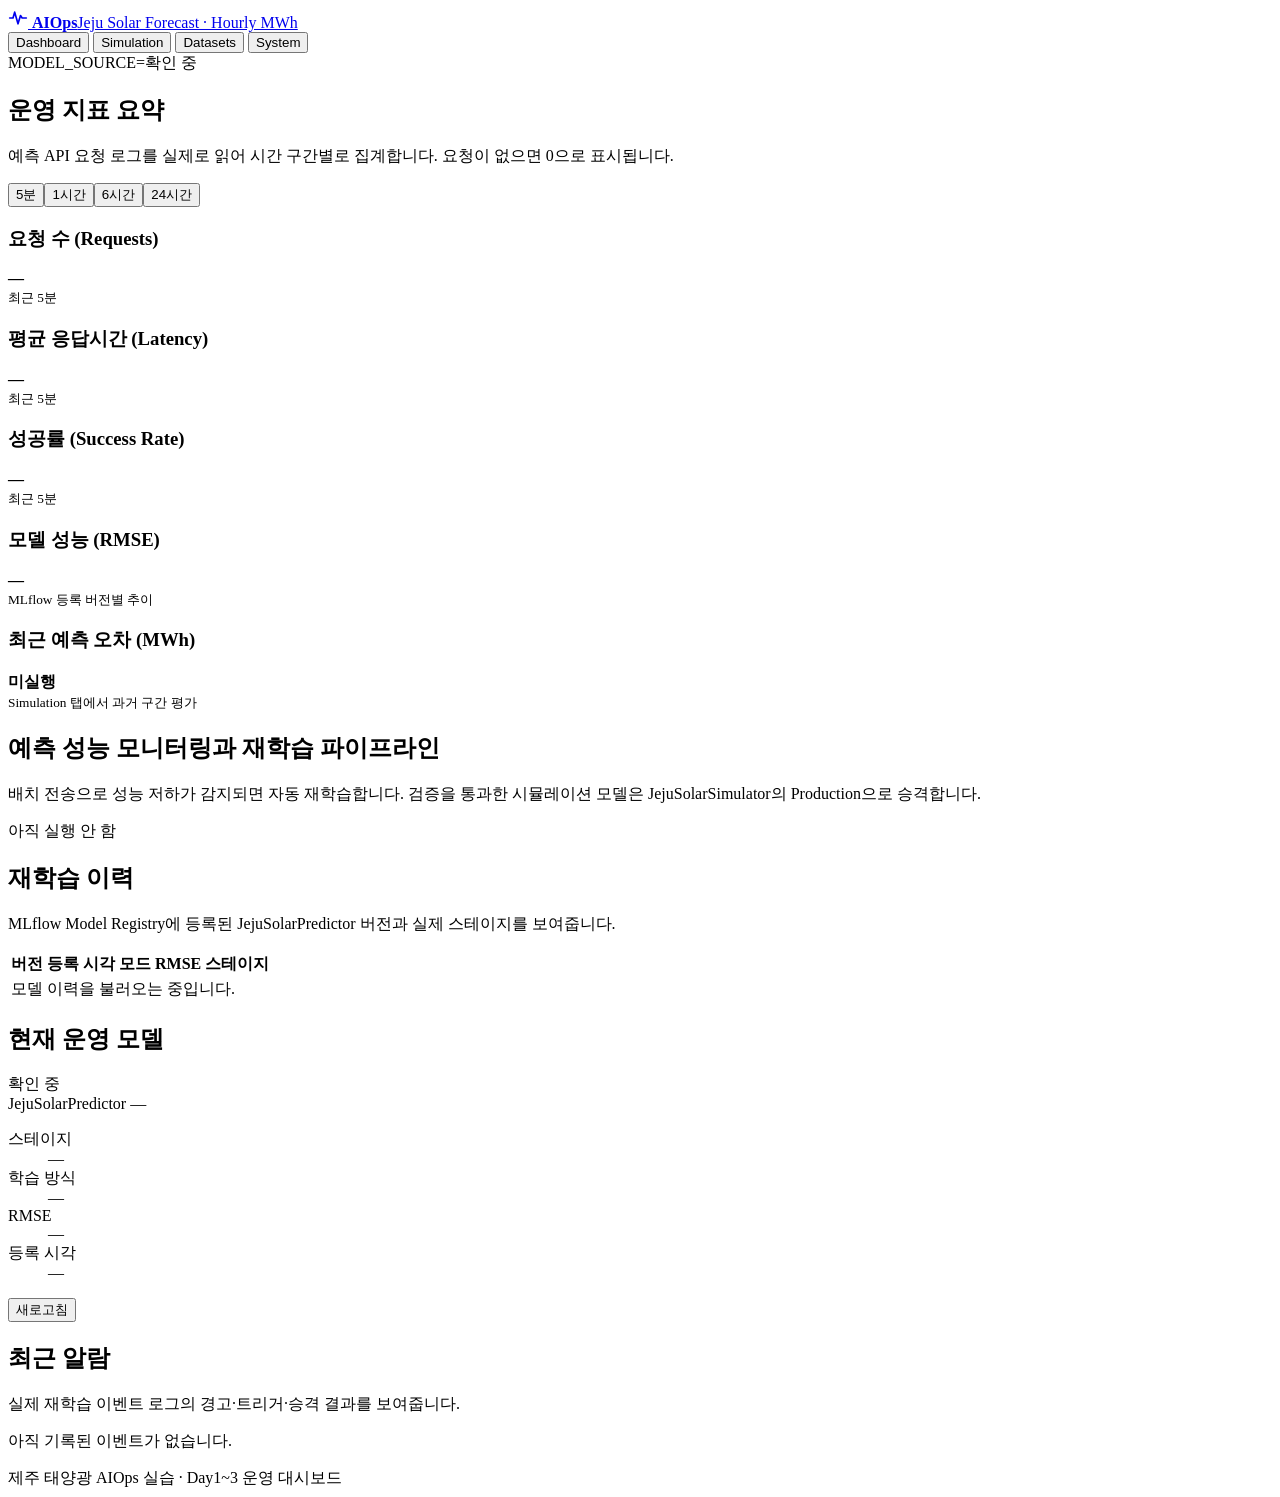
==== project/serving_app/static/index.html @ 08673e32 "chore: 태양광 AIOps 기능 복원 전 현재 상태 보존" ====
<!doctype html>
<html lang="ko">
<head>
  <meta charset="UTF-8" />
  <meta name="viewport" content="width=device-width, initial-scale=1.0" />
  <title>AIOps · 제주 태양광 운영 대시보드</title>
  <link rel="icon" href="/favicon.ico" />
  <link rel="stylesheet" href="/dashboard.css" />
  <script src="/dashboard.js" defer></script>
</head>
<body>
  <header class="topnav">
    <a class="brand" href="#dashboard" aria-label="AIOps 대시보드">
      <span class="brand-mark"><svg width="20" height="20" viewBox="0 0 24 24" fill="none" aria-hidden="true"><path d="M2 12h4l2-7 4 14 3-10 2 3h5" stroke="currentColor" stroke-width="2" stroke-linecap="round" stroke-linejoin="round" /></svg></span>
      <span class="brand-text"><strong>AIOps</strong><span>Jeju Solar Forecast · Hourly MWh</span></span>
    </a>
    <nav class="tabs" role="tablist" aria-label="운영 메뉴">
      <button id="tab-dashboard" role="tab" aria-controls="dashboard" aria-selected="true" data-tab="dashboard">Dashboard</button>
      <button id="tab-simulation" role="tab" aria-controls="simulation" aria-selected="false" tabindex="-1" data-tab="simulation">Simulation</button>
      <button id="tab-datasets" role="tab" aria-controls="datasets" aria-selected="false" tabindex="-1" data-tab="datasets">Datasets</button>
      <button id="tab-system" role="tab" aria-controls="system" aria-selected="false" tabindex="-1" data-tab="system">System</button>
    </nav>
    <div class="nav-right"><time id="clock"></time><span id="model-source" class="source-pill">MODEL_SOURCE=확인 중</span></div>
  </header>
  <main class="page">
    <div id="connection-error" class="notice error" role="alert" hidden></div>
    <section id="dashboard" role="tabpanel" aria-labelledby="tab-dashboard">
      <article class="card summary-card">
        <div class="section-head-row">
          <div class="section-head"><h2>운영 지표 요약</h2><p>예측 API 요청 로그를 실제로 읽어 시간 구간별로 집계합니다. 요청이 없으면 0으로 표시됩니다.</p></div>
          <div class="range-buttons" aria-label="지표 조회 기간"><button class="selected" data-window="5m" aria-pressed="true">5분</button><button data-window="1h" aria-pressed="false">1시간</button><button data-window="6h" aria-pressed="false">6시간</button><button data-window="24h" aria-pressed="false">24시간</button></div>
        </div>
        <div class="kpi-grid">
          <div class="kpi"><h3>요청 수 (Requests)</h3><strong id="kpi-requests">—</strong><div class="sparkline" id="spark-requests"></div><small class="window-caption">최근 5분</small></div>
          <div class="kpi"><h3>평균 응답시간 (Latency)</h3><strong id="kpi-latency">—</strong><div class="sparkline" id="spark-latency"></div><small class="window-caption">최근 5분</small></div>
          <div class="kpi"><h3>성공률 (Success Rate)</h3><strong id="kpi-success">—</strong><div class="sparkline" id="spark-success"></div><small class="window-caption">최근 5분</small></div>
          <div class="kpi"><h3>모델 성능 (RMSE)</h3><strong id="kpi-rmse">—</strong><div class="sparkline" id="spark-rmse"></div><small>MLflow 등록 버전별 추이</small></div>
          <div class="kpi"><h3>최근 예측 오차 (MWh)</h3><strong id="kpi-drift">미실행</strong><div class="sparkline"></div><small id="drift-caption">Simulation 탭에서 과거 구간 평가</small></div>
        </div>
      </article>
      <div class="dashboard-grid">
        <div class="main-column">
          <article class="card">
            <div class="section-head-row"><div class="section-head"><h2>예측 성능 모니터링과 재학습 파이프라인</h2><p>배치 전송으로 성능 저하가 감지되면 자동 재학습합니다. 검증을 통과한 시뮬레이션 모델은 JejuSolarSimulator의 Production으로 승격합니다.</p></div><span id="pipeline-run-badge" class="pill neutral">아직 실행 안 함</span></div>
            <div class="pipeline-track" id="pipeline-track"></div>
          </article>
          <article class="card history-card">
            <div class="section-head"><h2>재학습 이력</h2><p>MLflow Model Registry에 등록된 JejuSolarPredictor 버전과 실제 스테이지를 보여줍니다.</p></div>
            <div id="registry-message" class="inline-note" hidden></div>
            <div class="table-wrap"><table><thead><tr><th>버전</th><th>등록 시각</th><th>모드</th><th>RMSE</th><th>스테이지</th></tr></thead><tbody id="model-history"><tr><td colspan="5" class="table-empty">모델 이력을 불러오는 중입니다.</td></tr></tbody></table></div>
          </article>
        </div>
        <aside class="side-column">
          <article class="card model-card">
            <div class="section-head-row"><h2>현재 운영 모델</h2><span id="model-health" class="pill neutral">확인 중</span></div>
            <div class="model-name"><span id="current-model-name">JejuSolarPredictor</span> <span id="current-version" class="pill neutral">—</span></div>
            <dl class="model-details"><div><dt>스테이지</dt><dd id="current-stage">—</dd></div><div><dt>학습 방식</dt><dd id="current-mode">—</dd></div><div><dt>RMSE</dt><dd id="current-rmse">—</dd></div><div><dt>등록 시각</dt><dd id="current-time">—</dd></div></dl>
            <p id="model-notice" class="inline-note" hidden></p>
            <button class="btn secondary" id="refresh-models">새로고침</button>
          </article>
          <article class="card alerts-card"><div class="section-head"><h2>최근 알람</h2><p>실제 재학습 이벤트 로그의 경고·트리거·승격 결과를 보여줍니다.</p></div><div id="recent-events" aria-live="polite"><p class="empty">아직 기록된 이벤트가 없습니다.</p></div></article>
        </aside>
      </div>
    </section>
    <section id="simulation" role="tabpanel" aria-labelledby="tab-simulation" hidden>
      <article class="card">
        <div class="section-head"><h2>Day1 — 다음 1시간 태양광 발전량 예측</h2><p>최근 <code id="sequence-length">72</code>시간의 제주 발전량·설비용량·기상 관측값으로 다음 1시간 발전량(MWh)을 예측합니다. 입력 시각은 한국 표준시(KST)이며 미래 기상 관측값은 사용하지 않습니다.</p></div>
        <label class="sr-only" for="prediction-input">예측 요청 JSON</label><textarea id="prediction-input" spellcheck="false" aria-describedby="prediction-status"></textarea>
        <div class="btn-row"><button class="btn secondary" id="regenerate-example">실제 데이터 구간 불러오기</button><button class="btn primary inference-action" id="run-prediction">예측 실행</button></div>
        <div id="prediction-status" class="action-status" role="status"></div><pre id="prediction-result" class="result-box" hidden></pre>
      </article>
      <article class="card">
        <div class="section-head"><h2>Day3 — 드리프트 시뮬레이션 · 자동 재학습</h2><p>정상 배치는 원본 관측값을, 드리프트 배치는 08~18시 짝수 시간의 발전량을 10%로 제한한 합성 데이터를 사용합니다. 감지 → 자동 재학습 → 검증 → 승격을 한 번에 실행합니다.</p><p>원본 CSV와 운영 모델은 유지합니다. 시뮬레이션 모델은 <code>JejuSolarSimulator</code>에 별도로 등록하며, 매 실행은 현재 운영 모델에서 시작합니다.</p></div>
        <div class="replay-controls"><label>시뮬레이션 시작 시각 (KST)<input id="simulation-start" type="datetime-local" step="3600" value="2024-05-23T17:00" /></label><span>연속 168시간 평가 · 기본 구간은 제주 데이터용 시연 구간입니다.</span></div>
        <div class="btn-row"><button class="btn primary inference-action" id="send-normal">정상 배치 전송</button><button class="btn danger inference-action" id="send-drift">드리프트 배치 전송</button></div>
        <div id="simulation-status" class="action-status" role="status">정상 배치로 비교한 다음 드리프트 배치를 전송하세요.</div>
        <div id="simulation-summary" class="stat-grid three"></div>
        <details><summary>시뮬레이션 상세 결과</summary><pre id="simulation-result" class="result-box" hidden></pre></details>
      </article>
      <article class="card">
        <div class="section-head"><h2>실제 과거 구간 리플레이</h2><p>업로드한 제주 데이터의 예측 대상 시각부터 순서대로 모델 성능을 평가합니다. 학습·검증 이후 구간(기본 2024년부터)을 선택하세요. 누락 구간은 제외하고 최근 168시간의 RMSE를 검증 데이터에서 정한 임계값과 비교합니다.</p></div>
        <div class="replay-controls"><label>예측 시작 시각 (KST)<input id="replay-start" type="datetime-local" step="3600" /></label><label>평가 건수<input id="replay-limit" type="number" min="1" max="744" value="168" /></label></div>
        <div class="btn-row"><button class="btn primary inference-action" id="send-replay">과거 구간 평가</button></div>
        <div id="drift-status" class="action-status" role="status"></div><pre id="drift-result" class="result-box" hidden></pre>
      </article>
      <article class="card">
        <div class="section-head"><h2>시간 경계를 지정한 재학습</h2><p>최근 리플레이의 마지막 평가 시각까지 모델을 학습·검증합니다. 종료 시각은 평가 결과로 자동 입력되며, 이후 구간은 평가용으로 남겨둡니다.</p></div>
        <div class="replay-controls"><label>학습 종료 시각 (KST)<input id="retrain-cutoff" type="datetime-local" step="3600" readonly /></label></div>
        <div class="btn-row"><button class="btn secondary inference-action" id="run-retrain">재학습 실행</button></div>
        <div id="retrain-status" class="action-status" role="status"></div><pre id="retrain-result" class="result-box" hidden></pre>
      </article>
      <article class="card">
        <div class="section-head-row"><div class="section-head"><h2>지표 API 상태</h2><p>예측 요청의 평균 응답시간·오류 비율·요청 수를 실제 집계합니다. 오류 비율은 0~1 범위입니다.</p></div><label class="auto-refresh"><input type="checkbox" id="auto-refresh" checked /> 5초마다 자동 새로고침</label></div>
        <div class="stat-grid three"><div class="stat"><span>AVG_LATENCY_MS</span><strong id="metric-latency">—</strong></div><div class="stat"><span>ERROR_RATE</span><strong id="metric-errors">—</strong></div><div class="stat"><span>REQUEST_COUNT</span><strong id="metric-requests">—</strong></div></div>
        <div class="btn-row"><button class="btn secondary" id="refresh-metrics">새로고침</button></div>
      </article>
    </section>
    <section id="datasets" role="tabpanel" aria-labelledby="tab-datasets" hidden>
      <article class="card">
        <div class="section-head"><h2>제주 태양광 데이터셋</h2><p id="dataset-description">최신 업로드 데이터의 통계를 불러오는 중입니다.</p></div>
        <div class="stat-grid six" id="dataset-stats"></div><div class="btn-row"><button class="btn secondary" id="refresh-datasets">새로고침</button></div>
      </article>
      <article class="card">
        <div class="section-head"><h2>데이터 업로드</h2><p>공공데이터 원본 한글 컬럼(CP949) 또는 정규화한 UTF-8 CSV를 업로드합니다. 발전량은 MWh, 설비용량은 MW입니다. 1건 예측에는 연속 <span id="minimum-rows">72</span>시간의 관측값이 필요합니다.</p></div>
        <div class="upload-row"><label class="sr-only" for="upload-input">CSV 파일 선택</label><input type="file" id="upload-input" accept=".csv,text/csv" /><button class="btn primary" id="upload-file">업로드</button></div><div id="upload-status" class="action-status" role="status"></div>
      </article>
      <article class="card"><div class="section-head"><h2>참조 데이터</h2><p>한국동서발전이 제공한 제주 시간별 태양광 발전량 및 기상 데이터를 사용합니다. 제주 지역의 시간별 발전량 합계를 예측하며, 야간 발전량 0은 실제 관측값으로 유지합니다. 누락된 시간은 임의로 채우지 않습니다.</p></div></article>
    </section>
    <section id="system" role="tabpanel" aria-labelledby="tab-system" hidden>
      <article class="card"><div class="section-head"><h2>시스템 설정</h2><p>서버가 실제로 사용 중인 환경변수와 학습·성능 모니터링 설정입니다. 이 화면은 조회용입니다.</p></div><div class="stat-grid system-grid" id="system-stats"></div><div class="btn-row"><button class="btn secondary" id="refresh-system">새로고침</button></div></article>
    </section>
    <footer>제주 태양광 AIOps 실습 · Day1~3 운영 대시보드</footer>
  </main>
</body>
</html>
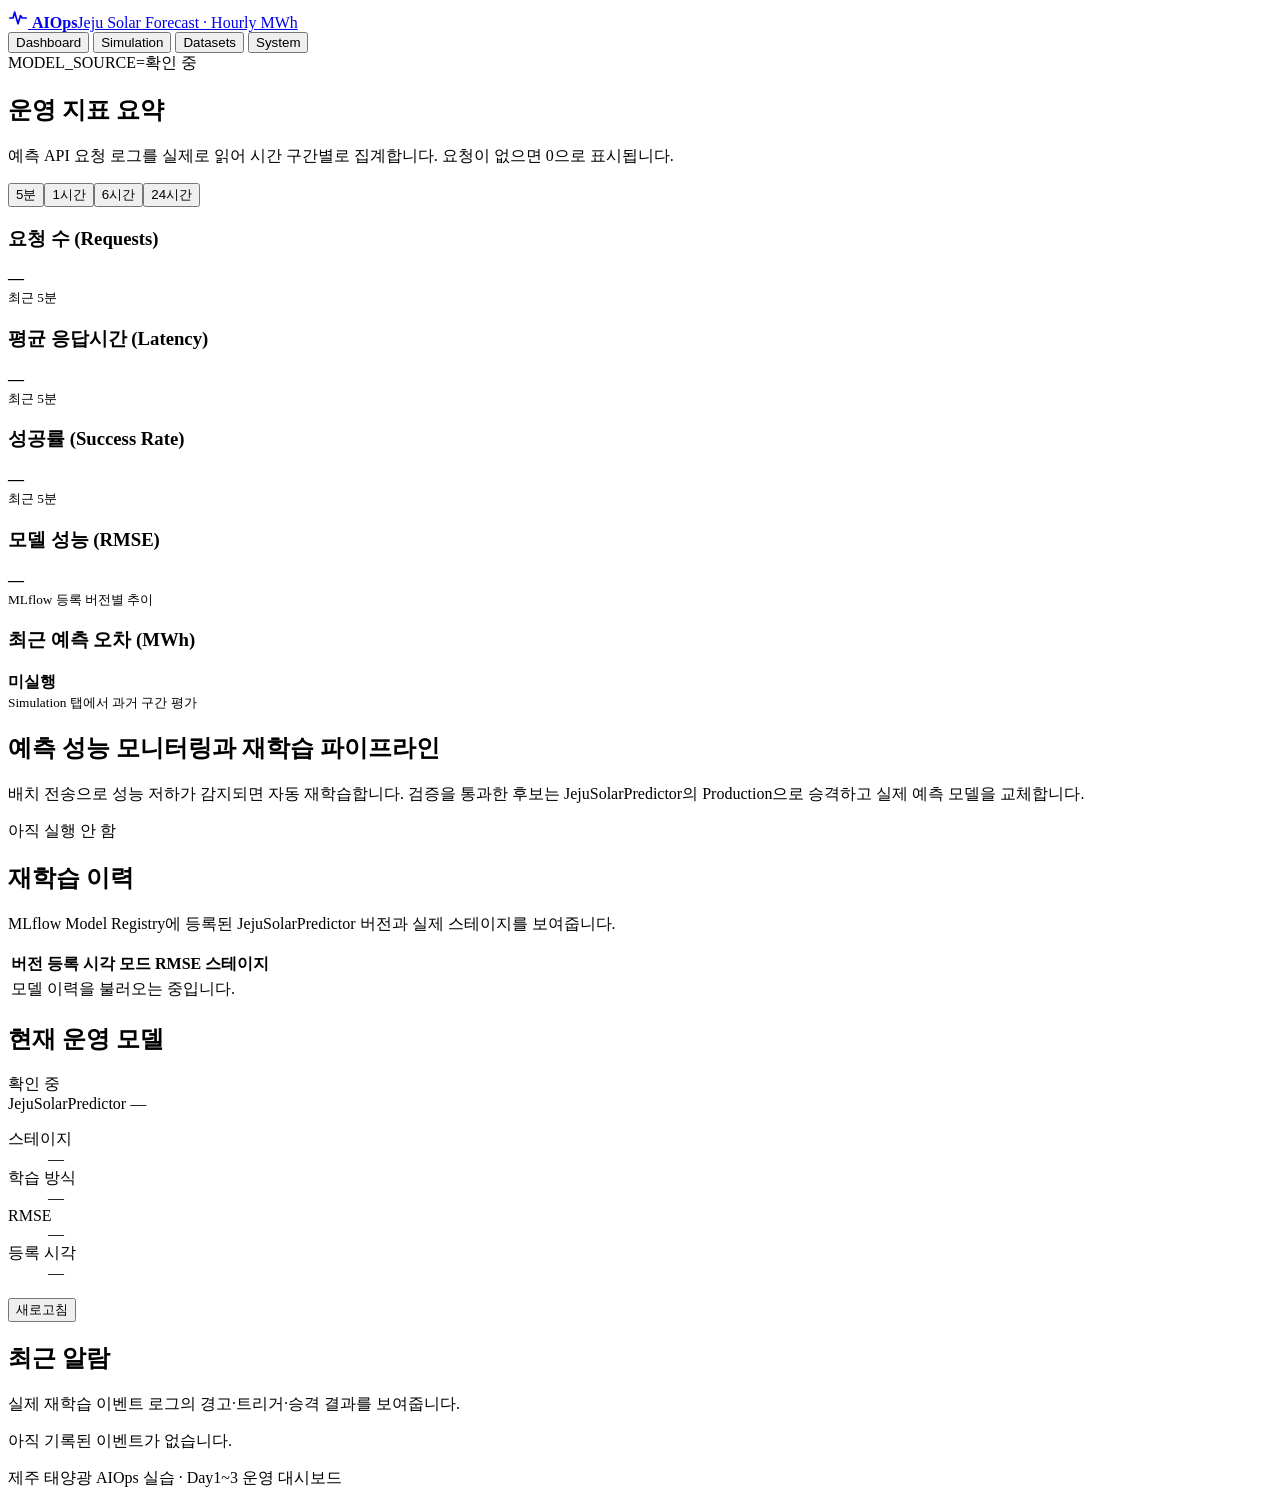
==== commit 19263552: "fix: 태양광 시뮬레이션을 운영 재학습과 대시보드에 연결" ====
--- a/project/serving_app/static/index.html
+++ b/project/serving_app/static/index.html
@@ -41,7 +41,7 @@
       <div class="dashboard-grid">
         <div class="main-column">
           <article class="card">
-            <div class="section-head-row"><div class="section-head"><h2>예측 성능 모니터링과 재학습 파이프라인</h2><p>배치 전송으로 성능 저하가 감지되면 자동 재학습합니다. 검증을 통과한 시뮬레이션 모델은 JejuSolarSimulator의 Production으로 승격합니다.</p></div><span id="pipeline-run-badge" class="pill neutral">아직 실행 안 함</span></div>
+            <div class="section-head-row"><div class="section-head"><h2>예측 성능 모니터링과 재학습 파이프라인</h2><p>배치 전송으로 성능 저하가 감지되면 자동 재학습합니다. 검증을 통과한 후보는 JejuSolarPredictor의 Production으로 승격하고 실제 예측 모델을 교체합니다.</p></div><span id="pipeline-run-badge" class="pill neutral">아직 실행 안 함</span></div>
             <div class="pipeline-track" id="pipeline-track"></div>
           </article>
           <article class="card history-card">
@@ -70,7 +70,7 @@
         <div id="prediction-status" class="action-status" role="status"></div><pre id="prediction-result" class="result-box" hidden></pre>
       </article>
       <article class="card">
-        <div class="section-head"><h2>Day3 — 드리프트 시뮬레이션 · 자동 재학습</h2><p>정상 배치는 원본 관측값을, 드리프트 배치는 08~18시 짝수 시간의 발전량을 10%로 제한한 합성 데이터를 사용합니다. 감지 → 자동 재학습 → 검증 → 승격을 한 번에 실행합니다.</p><p>원본 CSV와 운영 모델은 유지합니다. 시뮬레이션 모델은 <code>JejuSolarSimulator</code>에 별도로 등록하며, 매 실행은 현재 운영 모델에서 시작합니다.</p></div>
+        <div class="section-head"><h2>Day3 — 드리프트 시뮬레이션 · 자동 재학습</h2><p>정상 배치는 원본 관측값을, 드리프트 배치는 08~18시 짝수 시간의 발전량을 10%로 제한한 합성 데이터를 사용합니다. 감지 → 자동 재학습 → 검증 → 승격을 한 번에 실행합니다.</p><p>원본 CSV는 보존합니다. 검증을 통과하면 <code>JejuSolarPredictor</code> 운영 모델이 교체됩니다. 통과하지 못하면 기존 모델을 유지합니다. 승격 후에는 새 모델의 학습·검증 종료 이후 구간을 선택하세요.</p></div>
         <div class="replay-controls"><label>시뮬레이션 시작 시각 (KST)<input id="simulation-start" type="datetime-local" step="3600" value="2024-05-23T17:00" /></label><span>연속 168시간 평가 · 기본 구간은 제주 데이터용 시연 구간입니다.</span></div>
         <div class="btn-row"><button class="btn primary inference-action" id="send-normal">정상 배치 전송</button><button class="btn danger inference-action" id="send-drift">드리프트 배치 전송</button></div>
         <div id="simulation-status" class="action-status" role="status">정상 배치로 비교한 다음 드리프트 배치를 전송하세요.</div>
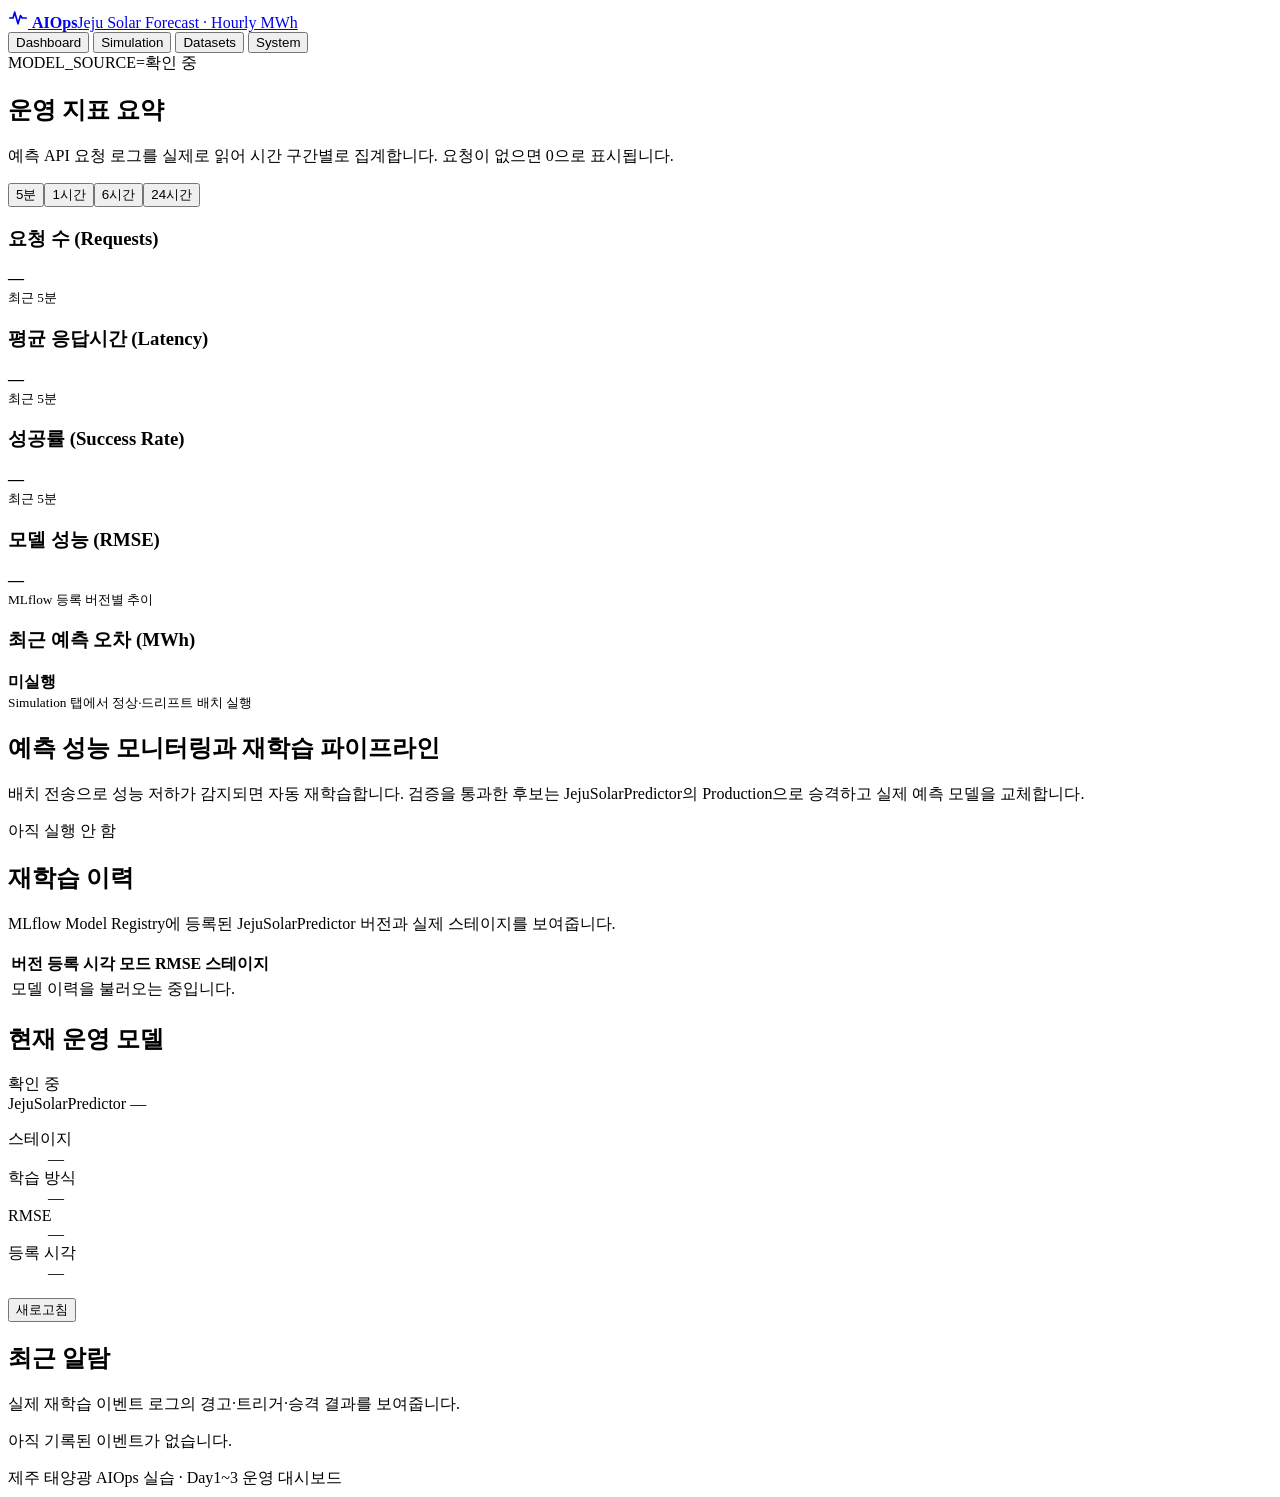
==== commit 2125c2ff: "feat: 태양광 재학습 후보 개선 및 수동 실험 기능 정리" ====
--- a/project/serving_app/static/index.html
+++ b/project/serving_app/static/index.html
@@ -35,7 +35,7 @@
           <div class="kpi"><h3>평균 응답시간 (Latency)</h3><strong id="kpi-latency">—</strong><div class="sparkline" id="spark-latency"></div><small class="window-caption">최근 5분</small></div>
           <div class="kpi"><h3>성공률 (Success Rate)</h3><strong id="kpi-success">—</strong><div class="sparkline" id="spark-success"></div><small class="window-caption">최근 5분</small></div>
           <div class="kpi"><h3>모델 성능 (RMSE)</h3><strong id="kpi-rmse">—</strong><div class="sparkline" id="spark-rmse"></div><small>MLflow 등록 버전별 추이</small></div>
-          <div class="kpi"><h3>최근 예측 오차 (MWh)</h3><strong id="kpi-drift">미실행</strong><div class="sparkline"></div><small id="drift-caption">Simulation 탭에서 과거 구간 평가</small></div>
+          <div class="kpi"><h3>최근 예측 오차 (MWh)</h3><strong id="kpi-drift">미실행</strong><div class="sparkline"></div><small id="drift-caption">Simulation 탭에서 정상·드리프트 배치 실행</small></div>
         </div>
       </article>
       <div class="dashboard-grid">
@@ -71,23 +71,11 @@
       </article>
       <article class="card">
         <div class="section-head"><h2>Day3 — 드리프트 시뮬레이션 · 자동 재학습</h2><p>정상 배치는 원본 관측값을, 드리프트 배치는 08~18시 짝수 시간의 발전량을 10%로 제한한 합성 데이터를 사용합니다. 감지 → 자동 재학습 → 검증 → 승격을 한 번에 실행합니다.</p><p>원본 CSV는 보존합니다. 검증을 통과하면 <code>JejuSolarPredictor</code> 운영 모델이 교체됩니다. 통과하지 못하면 기존 모델을 유지합니다. 승격 후에는 새 모델의 학습·검증 종료 이후 구간을 선택하세요.</p></div>
-        <div class="replay-controls"><label>시뮬레이션 시작 시각 (KST)<input id="simulation-start" type="datetime-local" step="3600" value="2024-05-23T17:00" /></label><span>연속 168시간 평가 · 기본 구간은 제주 데이터용 시연 구간입니다.</span></div>
+        <div class="simulation-controls"><label>시뮬레이션 시작 시각 (KST)<input id="simulation-start" type="datetime-local" step="3600" value="2024-05-23T17:00" /></label></div>
         <div class="btn-row"><button class="btn primary inference-action" id="send-normal">정상 배치 전송</button><button class="btn danger inference-action" id="send-drift">드리프트 배치 전송</button></div>
         <div id="simulation-status" class="action-status" role="status">정상 배치로 비교한 다음 드리프트 배치를 전송하세요.</div>
         <div id="simulation-summary" class="stat-grid three"></div>
         <details><summary>시뮬레이션 상세 결과</summary><pre id="simulation-result" class="result-box" hidden></pre></details>
-      </article>
-      <article class="card">
-        <div class="section-head"><h2>실제 과거 구간 리플레이</h2><p>업로드한 제주 데이터의 예측 대상 시각부터 순서대로 모델 성능을 평가합니다. 학습·검증 이후 구간(기본 2024년부터)을 선택하세요. 누락 구간은 제외하고 최근 168시간의 RMSE를 검증 데이터에서 정한 임계값과 비교합니다.</p></div>
-        <div class="replay-controls"><label>예측 시작 시각 (KST)<input id="replay-start" type="datetime-local" step="3600" /></label><label>평가 건수<input id="replay-limit" type="number" min="1" max="744" value="168" /></label></div>
-        <div class="btn-row"><button class="btn primary inference-action" id="send-replay">과거 구간 평가</button></div>
-        <div id="drift-status" class="action-status" role="status"></div><pre id="drift-result" class="result-box" hidden></pre>
-      </article>
-      <article class="card">
-        <div class="section-head"><h2>시간 경계를 지정한 재학습</h2><p>최근 리플레이의 마지막 평가 시각까지 모델을 학습·검증합니다. 종료 시각은 평가 결과로 자동 입력되며, 이후 구간은 평가용으로 남겨둡니다.</p></div>
-        <div class="replay-controls"><label>학습 종료 시각 (KST)<input id="retrain-cutoff" type="datetime-local" step="3600" readonly /></label></div>
-        <div class="btn-row"><button class="btn secondary inference-action" id="run-retrain">재학습 실행</button></div>
-        <div id="retrain-status" class="action-status" role="status"></div><pre id="retrain-result" class="result-box" hidden></pre>
       </article>
       <article class="card">
         <div class="section-head-row"><div class="section-head"><h2>지표 API 상태</h2><p>예측 요청의 평균 응답시간·오류 비율·요청 수를 실제 집계합니다. 오류 비율은 0~1 범위입니다.</p></div><label class="auto-refresh"><input type="checkbox" id="auto-refresh" checked /> 5초마다 자동 새로고침</label></div>
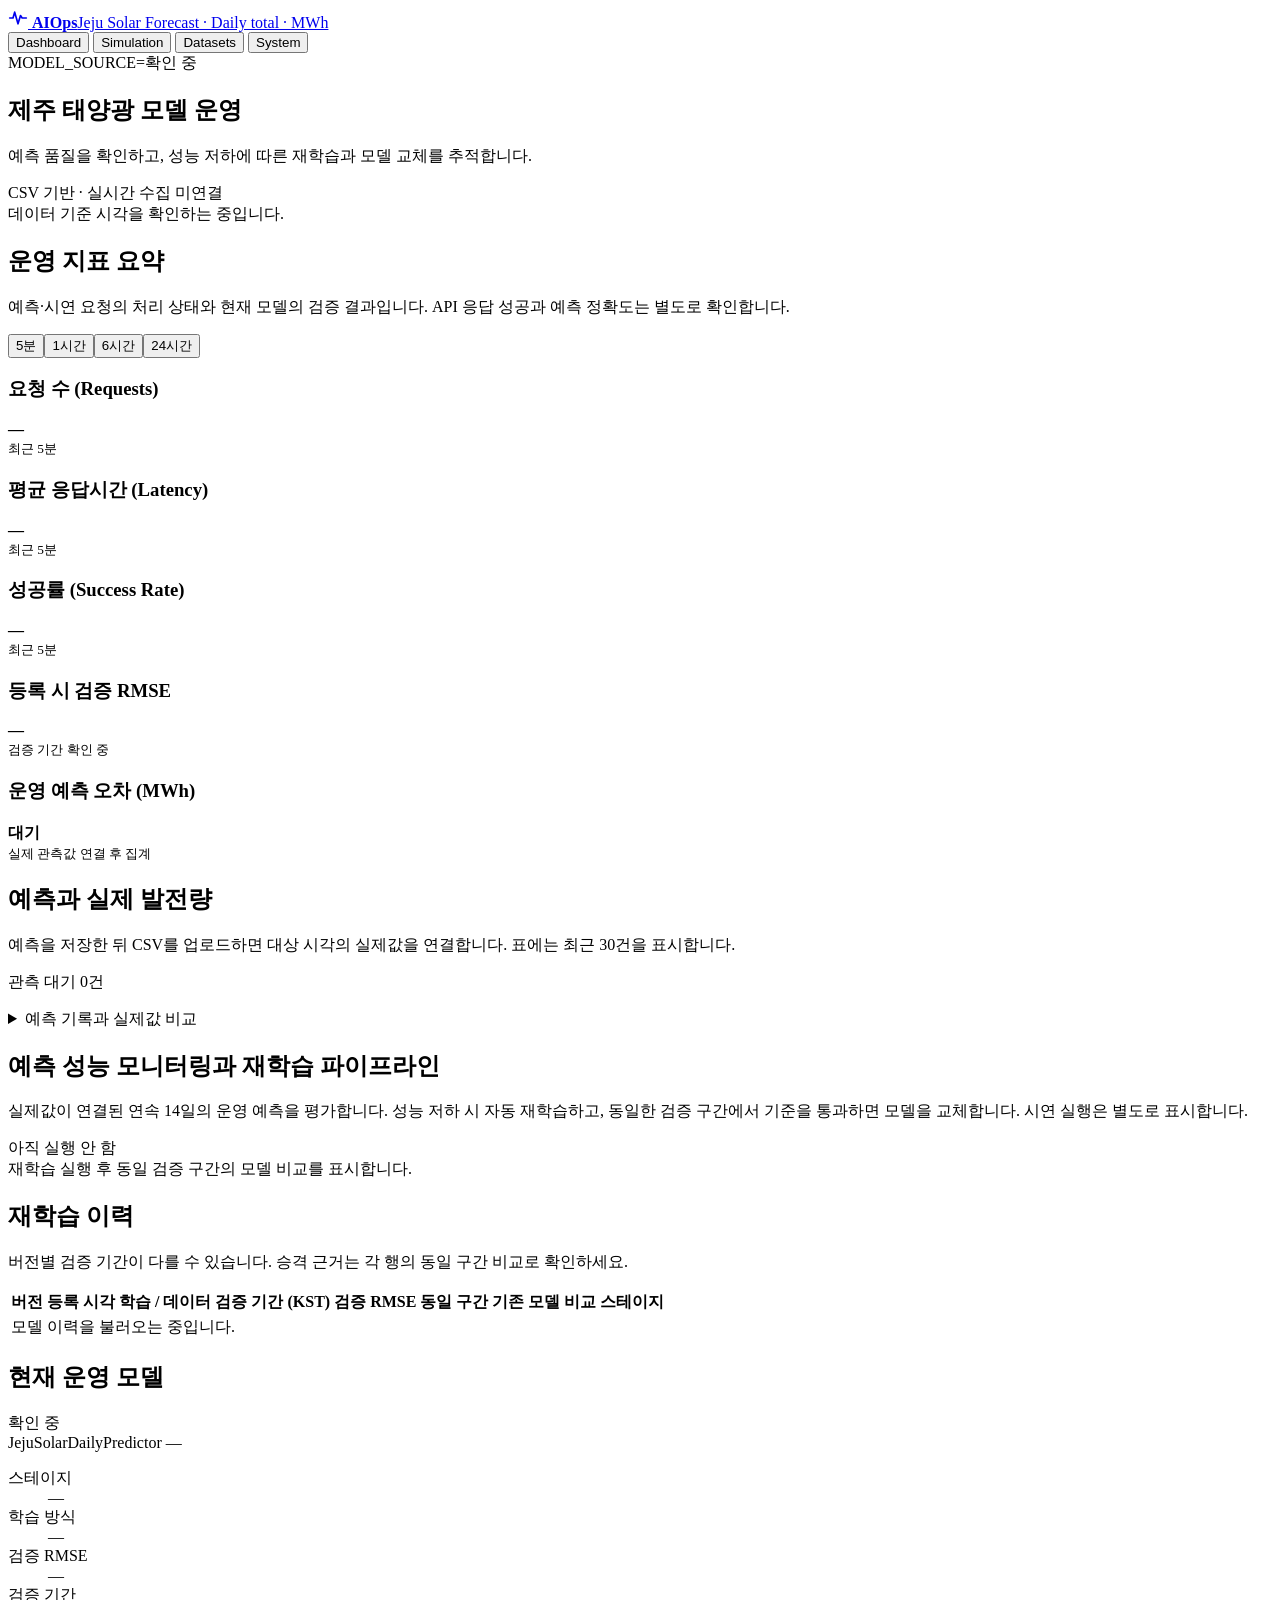
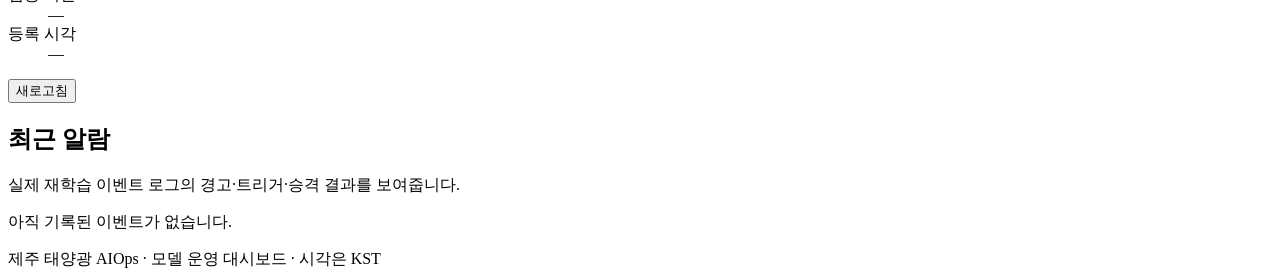
==== commit 65acf458: "feat: 일별 태양광 예측 전환 및 운영 성능 모니터링 적용" ====
--- a/project/serving_app/static/index.html
+++ b/project/serving_app/static/index.html
@@ -12,7 +12,7 @@
   <header class="topnav">
     <a class="brand" href="#dashboard" aria-label="AIOps 대시보드">
       <span class="brand-mark"><svg width="20" height="20" viewBox="0 0 24 24" fill="none" aria-hidden="true"><path d="M2 12h4l2-7 4 14 3-10 2 3h5" stroke="currentColor" stroke-width="2" stroke-linecap="round" stroke-linejoin="round" /></svg></span>
-      <span class="brand-text"><strong>AIOps</strong><span>Jeju Solar Forecast · Hourly MWh</span></span>
+      <span class="brand-text"><strong>AIOps</strong><span>Jeju Solar Forecast · Daily total · MWh</span></span>
     </a>
     <nav class="tabs" role="tablist" aria-label="운영 메뉴">
       <button id="tab-dashboard" role="tab" aria-controls="dashboard" aria-selected="true" data-tab="dashboard">Dashboard</button>
@@ -25,36 +25,48 @@
   <main class="page">
     <div id="connection-error" class="notice error" role="alert" hidden></div>
     <section id="dashboard" role="tabpanel" aria-labelledby="tab-dashboard">
+      <article class="card data-context-card">
+        <div class="section-head-row"><div class="section-head"><h2>제주 태양광 모델 운영</h2><p>예측 품질을 확인하고, 성능 저하에 따른 재학습과 모델 교체를 추적합니다.</p></div><span class="pill neutral">CSV 기반 · 실시간 수집 미연결</span></div>
+        <div id="data-context" class="inline-note" role="status">데이터 기준 시각을 확인하는 중입니다.</div>
+      </article>
       <article class="card summary-card">
         <div class="section-head-row">
-          <div class="section-head"><h2>운영 지표 요약</h2><p>예측 API 요청 로그를 실제로 읽어 시간 구간별로 집계합니다. 요청이 없으면 0으로 표시됩니다.</p></div>
+          <div class="section-head"><h2>운영 지표 요약</h2><p>예측·시연 요청의 처리 상태와 현재 모델의 검증 결과입니다. API 응답 성공과 예측 정확도는 별도로 확인합니다.</p></div>
           <div class="range-buttons" aria-label="지표 조회 기간"><button class="selected" data-window="5m" aria-pressed="true">5분</button><button data-window="1h" aria-pressed="false">1시간</button><button data-window="6h" aria-pressed="false">6시간</button><button data-window="24h" aria-pressed="false">24시간</button></div>
         </div>
+        <p id="requests-empty" class="inline-note" role="status"></p>
         <div class="kpi-grid">
           <div class="kpi"><h3>요청 수 (Requests)</h3><strong id="kpi-requests">—</strong><div class="sparkline" id="spark-requests"></div><small class="window-caption">최근 5분</small></div>
           <div class="kpi"><h3>평균 응답시간 (Latency)</h3><strong id="kpi-latency">—</strong><div class="sparkline" id="spark-latency"></div><small class="window-caption">최근 5분</small></div>
           <div class="kpi"><h3>성공률 (Success Rate)</h3><strong id="kpi-success">—</strong><div class="sparkline" id="spark-success"></div><small class="window-caption">최근 5분</small></div>
-          <div class="kpi"><h3>모델 성능 (RMSE)</h3><strong id="kpi-rmse">—</strong><div class="sparkline" id="spark-rmse"></div><small>MLflow 등록 버전별 추이</small></div>
-          <div class="kpi"><h3>최근 예측 오차 (MWh)</h3><strong id="kpi-drift">미실행</strong><div class="sparkline"></div><small id="drift-caption">Simulation 탭에서 정상·드리프트 배치 실행</small></div>
+          <div class="kpi"><h3>등록 시 검증 RMSE</h3><strong id="kpi-rmse">—</strong><div class="sparkline" id="spark-rmse"></div><small><span id="rmse-caption">검증 기간 확인 중</span></small></div>
+          <div class="kpi"><h3>운영 예측 오차 (MWh)</h3><strong id="kpi-drift">대기</strong><div class="sparkline"></div><small id="drift-caption">실제 관측값 연결 후 집계</small></div>
         </div>
       </article>
       <div class="dashboard-grid">
         <div class="main-column">
           <article class="card">
-            <div class="section-head-row"><div class="section-head"><h2>예측 성능 모니터링과 재학습 파이프라인</h2><p>배치 전송으로 성능 저하가 감지되면 자동 재학습합니다. 검증을 통과한 후보는 JejuSolarPredictor의 Production으로 승격하고 실제 예측 모델을 교체합니다.</p></div><span id="pipeline-run-badge" class="pill neutral">아직 실행 안 함</span></div>
+            <div class="section-head-row"><div class="section-head"><h2>예측과 실제 발전량</h2><p>예측을 저장한 뒤 CSV를 업로드하면 대상 시각의 실제값을 연결합니다. 표에는 최근 30건을 표시합니다.</p></div><span id="forecast-pending" class="pill neutral">관측 대기 0건</span></div>
+            <p id="forecast-monitoring" class="inline-note"></p>
+            <div id="forecast-chart" class="forecast-chart"></div>
+            <details><summary>예측 기록과 실제값 비교</summary><div class="table-wrap"><table><thead><tr><th>대상 시각 (KST)</th><th>모델</th><th>예측 / 실제 (MWh)</th><th>절대 오차</th><th>집계 상태</th></tr></thead><tbody id="forecast-history"><tr><td colspan="5" class="table-empty">저장된 예측이 없습니다.</td></tr></tbody></table></div></details>
+          </article>
+          <article class="card">
+            <div class="section-head-row"><div class="section-head"><h2>예측 성능 모니터링과 재학습 파이프라인</h2><p>실제값이 연결된 연속 14일의 운영 예측을 평가합니다. 성능 저하 시 자동 재학습하고, 동일한 검증 구간에서 기준을 통과하면 모델을 교체합니다. 시연 실행은 별도로 표시합니다.</p></div><span id="pipeline-run-badge" class="pill neutral">아직 실행 안 함</span></div>
             <div class="pipeline-track" id="pipeline-track"></div>
+            <div id="gate-comparison" class="inline-note">재학습 실행 후 동일 검증 구간의 모델 비교를 표시합니다.</div>
           </article>
           <article class="card history-card">
-            <div class="section-head"><h2>재학습 이력</h2><p>MLflow Model Registry에 등록된 JejuSolarPredictor 버전과 실제 스테이지를 보여줍니다.</p></div>
+            <div class="section-head"><h2>재학습 이력</h2><p>버전별 검증 기간이 다를 수 있습니다. 승격 근거는 각 행의 동일 구간 비교로 확인하세요.</p></div>
             <div id="registry-message" class="inline-note" hidden></div>
-            <div class="table-wrap"><table><thead><tr><th>버전</th><th>등록 시각</th><th>모드</th><th>RMSE</th><th>스테이지</th></tr></thead><tbody id="model-history"><tr><td colspan="5" class="table-empty">모델 이력을 불러오는 중입니다.</td></tr></tbody></table></div>
+            <div class="table-wrap"><table><thead><tr><th>버전</th><th>등록 시각</th><th>학습 / 데이터</th><th>검증 기간 (KST)</th><th>검증 RMSE</th><th>동일 구간 기존 모델 비교</th><th>스테이지</th></tr></thead><tbody id="model-history"><tr><td colspan="7" class="table-empty">모델 이력을 불러오는 중입니다.</td></tr></tbody></table></div>
           </article>
         </div>
         <aside class="side-column">
           <article class="card model-card">
             <div class="section-head-row"><h2>현재 운영 모델</h2><span id="model-health" class="pill neutral">확인 중</span></div>
-            <div class="model-name"><span id="current-model-name">JejuSolarPredictor</span> <span id="current-version" class="pill neutral">—</span></div>
-            <dl class="model-details"><div><dt>스테이지</dt><dd id="current-stage">—</dd></div><div><dt>학습 방식</dt><dd id="current-mode">—</dd></div><div><dt>RMSE</dt><dd id="current-rmse">—</dd></div><div><dt>등록 시각</dt><dd id="current-time">—</dd></div></dl>
+            <div class="model-name"><span id="current-model-name">JejuSolarDailyPredictor</span> <span id="current-version" class="pill neutral">—</span></div>
+            <dl class="model-details"><div><dt>스테이지</dt><dd id="current-stage">—</dd></div><div><dt>학습 방식</dt><dd id="current-mode">—</dd></div><div><dt>검증 RMSE</dt><dd id="current-rmse">—</dd></div><div><dt>검증 기간</dt><dd id="current-period">—</dd></div><div><dt>등록 시각</dt><dd id="current-time">—</dd></div></dl>
             <p id="model-notice" class="inline-note" hidden></p>
             <button class="btn secondary" id="refresh-models">새로고침</button>
           </article>
@@ -64,22 +76,25 @@
     </section>
     <section id="simulation" role="tabpanel" aria-labelledby="tab-simulation" hidden>
       <article class="card">
-        <div class="section-head"><h2>Day1 — 다음 1시간 태양광 발전량 예측</h2><p>최근 <code id="sequence-length">72</code>시간의 제주 발전량·설비용량·기상 관측값으로 다음 1시간 발전량(MWh)을 예측합니다. 입력 시각은 한국 표준시(KST)이며 미래 기상 관측값은 사용하지 않습니다.</p></div>
-        <label class="sr-only" for="prediction-input">예측 요청 JSON</label><textarea id="prediction-input" spellcheck="false" aria-describedby="prediction-status"></textarea>
-        <div class="btn-row"><button class="btn secondary" id="regenerate-example">실제 데이터 구간 불러오기</button><button class="btn primary inference-action" id="run-prediction">예측 실행</button></div>
+        <div class="section-head"><h2>다음 날 총발전량 예측 · 업로드 데이터 기준</h2><p>연속 <code id="sequence-length">14</code>일의 관측값으로 입력 마지막 날짜 다음 날의 총발전량을 예측합니다. 일자별 값은 해당 날짜가 끝난 뒤 사용합니다. 운영 예측은 KST 00:00~00:59에 직전 날짜까지의 데이터로 발행하며, 그 밖의 요청은 과거 점검으로 분류합니다. 현재 시각 기준 예측이 아닐 수 있습니다. 과거 데이터 점검은 운영 성능에서 제외합니다.</p></div>
+        <div id="prediction-context" class="inline-note"></div>
+        <details><summary>고급 입력 · 14일 관측 JSON</summary><label class="sr-only" for="prediction-input">예측 요청 JSON</label><textarea id="prediction-input" spellcheck="false" aria-describedby="prediction-status"></textarea></details>
+        <div class="btn-row"><button class="btn secondary" id="regenerate-example">업로드 데이터 불러오기</button><button class="btn primary inference-action" id="run-prediction">예측 실행</button></div>
         <div id="prediction-status" class="action-status" role="status"></div><pre id="prediction-result" class="result-box" hidden></pre>
       </article>
       <article class="card">
-        <div class="section-head"><h2>Day3 — 드리프트 시뮬레이션 · 자동 재학습</h2><p>정상 배치는 원본 관측값을, 드리프트 배치는 08~18시 짝수 시간의 발전량을 10%로 제한한 합성 데이터를 사용합니다. 감지 → 자동 재학습 → 검증 → 승격을 한 번에 실행합니다.</p><p>원본 CSV는 보존합니다. 검증을 통과하면 <code>JejuSolarPredictor</code> 운영 모델이 교체됩니다. 통과하지 못하면 기존 모델을 유지합니다. 승격 후에는 새 모델의 학습·검증 종료 이후 구간을 선택하세요.</p></div>
-        <div class="simulation-controls"><label>시뮬레이션 시작 시각 (KST)<input id="simulation-start" type="datetime-local" step="3600" value="2024-05-23T17:00" /></label></div>
+        <div class="section-head"><h2>시연 제어 · 성능 저하와 자동 재학습</h2><p>정상 배치는 원본 관측값을, 드리프트 배치는 격일로 일별 총발전량을 10%로 제한한 합성 데이터를 사용합니다. 감지 → 자동 재학습 → 검증 → 승격을 한 번에 실행합니다.</p><p>원본 CSV는 보존합니다. 검증을 통과하면 <code>JejuSolarDailyPredictor</code> 운영 모델이 교체됩니다. 통과하지 못하면 기존 모델을 유지합니다. 승격 후에는 새 모델의 학습·검증 종료 이후 구간을 선택하세요.</p></div>
+        <div class="simulation-controls"><label>시연 데이터 시작 날짜 (KST)<input id="simulation-start" type="date" value="2024-07-21" /></label></div>
         <div class="btn-row"><button class="btn primary inference-action" id="send-normal">정상 배치 전송</button><button class="btn danger inference-action" id="send-drift">드리프트 배치 전송</button></div>
         <div id="simulation-status" class="action-status" role="status">정상 배치로 비교한 다음 드리프트 배치를 전송하세요.</div>
         <div id="simulation-summary" class="stat-grid three"></div>
         <details><summary>시뮬레이션 상세 결과</summary><pre id="simulation-result" class="result-box" hidden></pre></details>
       </article>
       <article class="card">
-        <div class="section-head-row"><div class="section-head"><h2>지표 API 상태</h2><p>예측 요청의 평균 응답시간·오류 비율·요청 수를 실제 집계합니다. 오류 비율은 0~1 범위입니다.</p></div><label class="auto-refresh"><input type="checkbox" id="auto-refresh" checked /> 5초마다 자동 새로고침</label></div>
-        <div class="stat-grid three"><div class="stat"><span>AVG_LATENCY_MS</span><strong id="metric-latency">—</strong></div><div class="stat"><span>ERROR_RATE</span><strong id="metric-errors">—</strong></div><div class="stat"><span>REQUEST_COUNT</span><strong id="metric-requests">—</strong></div></div>
+        <div class="section-head-row"><div class="section-head"><h2>API 요청 상태</h2><p><span class="window-caption">최근 5분</span> · 예측·시연 요청만 집계합니다. 화면 새로고침은 제외합니다.</p></div><label class="auto-refresh"><input type="checkbox" id="auto-refresh" checked /> 5초마다 자동 새로고침</label></div>
+        <p id="metrics-empty" class="inline-note" role="status"></p>
+        <div class="range-buttons metric-ranges" aria-label="API 지표 조회 기간"><button class="selected" data-window="5m" aria-pressed="true">5분</button><button data-window="1h" aria-pressed="false">1시간</button><button data-window="6h" aria-pressed="false">6시간</button><button data-window="24h" aria-pressed="false">24시간</button></div>
+        <div class="stat-grid three"><div class="stat"><span>평균 응답시간 (ms)</span><strong id="metric-latency">—</strong></div><div class="stat"><span>오류율</span><strong id="metric-errors">—</strong></div><div class="stat"><span>요청 수</span><strong id="metric-requests">—</strong></div></div>
         <div class="btn-row"><button class="btn secondary" id="refresh-metrics">새로고침</button></div>
       </article>
     </section>
@@ -89,15 +104,15 @@
         <div class="stat-grid six" id="dataset-stats"></div><div class="btn-row"><button class="btn secondary" id="refresh-datasets">새로고침</button></div>
       </article>
       <article class="card">
-        <div class="section-head"><h2>데이터 업로드</h2><p>공공데이터 원본 한글 컬럼(CP949) 또는 정규화한 UTF-8 CSV를 업로드합니다. 발전량은 MWh, 설비용량은 MW입니다. 1건 예측에는 연속 <span id="minimum-rows">72</span>시간의 관측값이 필요합니다.</p></div>
+        <div class="section-head"><h2>데이터 업로드</h2><p>일별 집계 CSV 또는 시간별 원본 CSV(자동 일별 집계)를 업로드합니다. 발전량은 MWh, 설비용량은 MW입니다. 업로드 시 저장된 예측에 실제 발전량을 연결합니다. 운영 평가에는 예측 발행 후 도착한 관측값을 사용합니다. 1건 예측에는 연속 <span id="minimum-rows">14</span>일의 관측값이 필요합니다.</p></div>
         <div class="upload-row"><label class="sr-only" for="upload-input">CSV 파일 선택</label><input type="file" id="upload-input" accept=".csv,text/csv" /><button class="btn primary" id="upload-file">업로드</button></div><div id="upload-status" class="action-status" role="status"></div>
       </article>
-      <article class="card"><div class="section-head"><h2>참조 데이터</h2><p>한국동서발전이 제공한 제주 시간별 태양광 발전량 및 기상 데이터를 사용합니다. 제주 지역의 시간별 발전량 합계를 예측하며, 야간 발전량 0은 실제 관측값으로 유지합니다. 누락된 시간은 임의로 채우지 않습니다.</p></div></article>
+      <article class="card"><div class="section-head"><h2>참조 데이터</h2><p>한국동서발전이 제공한 제주 시간별 태양광 발전량 및 기상 데이터를 사용합니다. 시간별 발전량은 날짜별로 합산하고 기상·설비용량은 평균을 사용합니다. 24시간이 모두 유효한 변수만 사용하며, 결측일을 가로지르는 입력은 제외합니다.</p></div></article>
     </section>
     <section id="system" role="tabpanel" aria-labelledby="tab-system" hidden>
       <article class="card"><div class="section-head"><h2>시스템 설정</h2><p>서버가 실제로 사용 중인 환경변수와 학습·성능 모니터링 설정입니다. 이 화면은 조회용입니다.</p></div><div class="stat-grid system-grid" id="system-stats"></div><div class="btn-row"><button class="btn secondary" id="refresh-system">새로고침</button></div></article>
     </section>
-    <footer>제주 태양광 AIOps 실습 · Day1~3 운영 대시보드</footer>
+    <footer>제주 태양광 AIOps · 모델 운영 대시보드 · 시각은 KST</footer>
   </main>
 </body>
 </html>
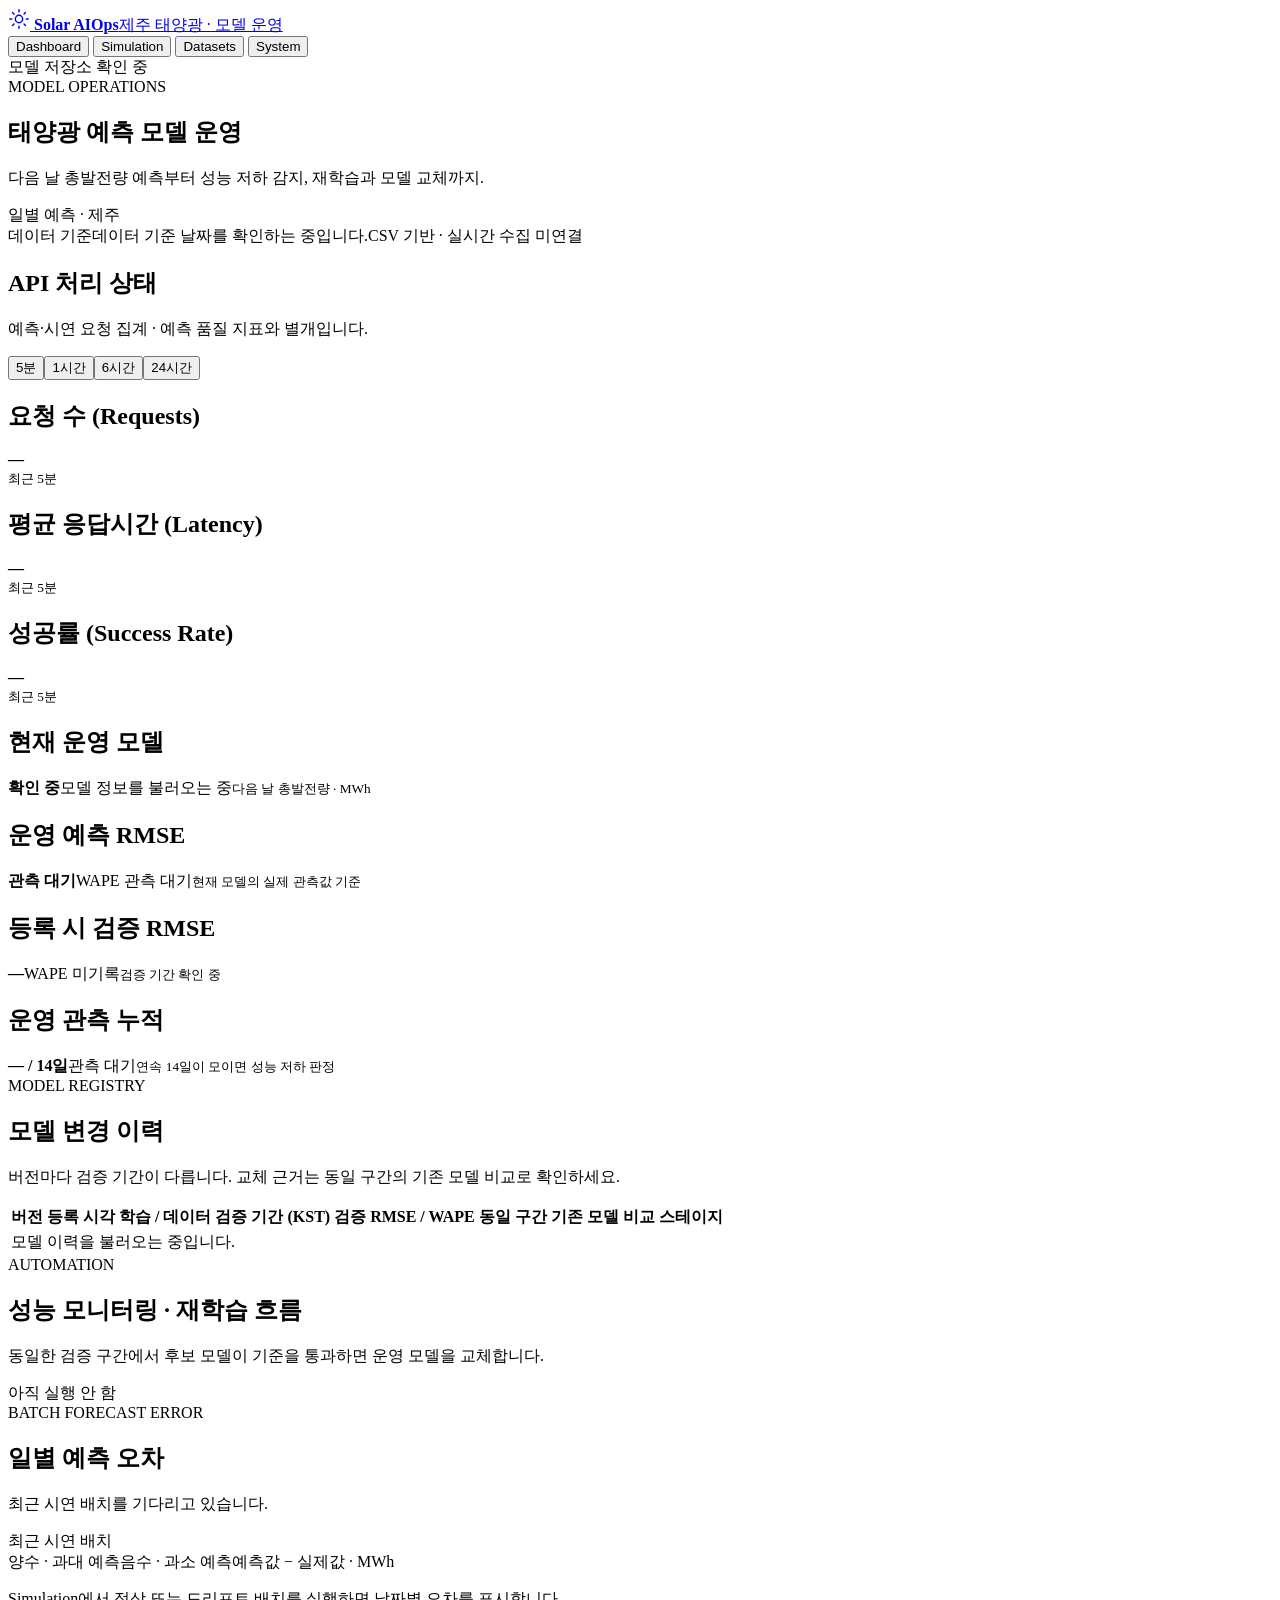
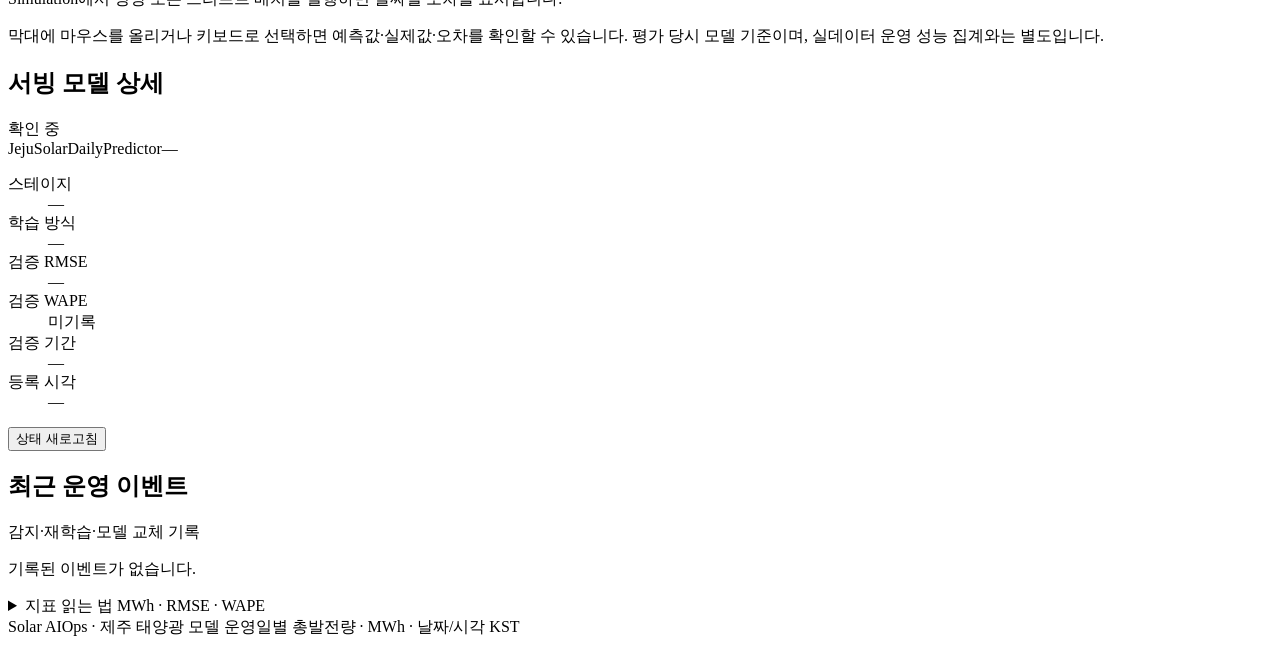
==== commit c5c35a76: "feat: WAPE 지표와 일별 오차 시각화 및 운영 대시보드 개선" ====
--- a/project/serving_app/static/index.html
+++ b/project/serving_app/static/index.html
@@ -3,16 +3,16 @@
 <head>
   <meta charset="UTF-8" />
   <meta name="viewport" content="width=device-width, initial-scale=1.0" />
-  <title>AIOps · 제주 태양광 운영 대시보드</title>
+  <title>AIOps · 제주 태양광 모델 운영</title>
   <link rel="icon" href="/favicon.ico" />
-  <link rel="stylesheet" href="/dashboard.css" />
-  <script src="/dashboard.js" defer></script>
+  <link rel="stylesheet" href="/dashboard.css?v=daily-ops-9" />
+  <script src="/dashboard.js?v=daily-ops-9" defer></script>
 </head>
 <body>
   <header class="topnav">
     <a class="brand" href="#dashboard" aria-label="AIOps 대시보드">
-      <span class="brand-mark"><svg width="20" height="20" viewBox="0 0 24 24" fill="none" aria-hidden="true"><path d="M2 12h4l2-7 4 14 3-10 2 3h5" stroke="currentColor" stroke-width="2" stroke-linecap="round" stroke-linejoin="round" /></svg></span>
-      <span class="brand-text"><strong>AIOps</strong><span>Jeju Solar Forecast · Daily total · MWh</span></span>
+      <span class="brand-mark"><svg width="22" height="22" viewBox="0 0 24 24" fill="none" aria-hidden="true"><circle cx="12" cy="12" r="4" stroke="currentColor" stroke-width="1.6"/><path d="M12 2v2m0 16v2M2 12h2m16 0h2M5 5l1.5 1.5m11 11L19 19M5 19l1.5-1.5m11-11L19 5" stroke="currentColor" stroke-width="1.6" stroke-linecap="round"/></svg></span>
+      <span class="brand-text"><strong>Solar AIOps</strong><span>제주 태양광 · 모델 운영</span></span>
     </a>
     <nav class="tabs" role="tablist" aria-label="운영 메뉴">
       <button id="tab-dashboard" role="tab" aria-controls="dashboard" aria-selected="true" data-tab="dashboard">Dashboard</button>
@@ -20,99 +20,90 @@
       <button id="tab-datasets" role="tab" aria-controls="datasets" aria-selected="false" tabindex="-1" data-tab="datasets">Datasets</button>
       <button id="tab-system" role="tab" aria-controls="system" aria-selected="false" tabindex="-1" data-tab="system">System</button>
     </nav>
-    <div class="nav-right"><time id="clock"></time><span id="model-source" class="source-pill">MODEL_SOURCE=확인 중</span></div>
+    <div class="nav-right"><time id="clock"></time><span id="model-source" class="source-pill">모델 저장소 확인 중</span></div>
   </header>
   <main class="page">
     <div id="connection-error" class="notice error" role="alert" hidden></div>
     <section id="dashboard" role="tabpanel" aria-labelledby="tab-dashboard">
-      <article class="card data-context-card">
-        <div class="section-head-row"><div class="section-head"><h2>제주 태양광 모델 운영</h2><p>예측 품질을 확인하고, 성능 저하에 따른 재학습과 모델 교체를 추적합니다.</p></div><span class="pill neutral">CSV 기반 · 실시간 수집 미연결</span></div>
-        <div id="data-context" class="inline-note" role="status">데이터 기준 시각을 확인하는 중입니다.</div>
+      <div class="page-heading"><div><span class="eyebrow">MODEL OPERATIONS</span><h1>태양광 예측 모델 운영</h1><p>다음 날 총발전량 예측부터 성능 저하 감지, 재학습과 모델 교체까지.</p></div><span class="pill neutral">일별 예측 · 제주</span></div>
+      <div class="context-strip"><span class="context-label">데이터 기준</span><span id="data-context" role="status">데이터 기준 날짜를 확인하는 중입니다.</span><span class="context-source">CSV 기반 · 실시간 수집 미연결</span></div>
+      <article class="card api-card">
+        <div class="section-head-row"><div class="section-head"><h2>API 처리 상태</h2><p>예측·시연 요청 집계 · 예측 품질 지표와 별개입니다.</p></div><div class="range-buttons" aria-label="지표 조회 기간"><button class="selected" data-window="5m" aria-pressed="true">5분</button><button data-window="1h" aria-pressed="false">1시간</button><button data-window="6h" aria-pressed="false">6시간</button><button data-window="24h" aria-pressed="false">24시간</button></div></div>
+        <div class="kpi-grid api-overview-kpis">
+          <article class="kpi"><h2>요청 수 (Requests)</h2><strong id="kpi-requests">—</strong><div class="sparkline" id="spark-requests"></div><small class="window-caption">최근 5분</small></article>
+          <article class="kpi"><h2>평균 응답시간 (Latency)</h2><strong id="kpi-latency">—</strong><div class="sparkline" id="spark-latency"></div><small class="window-caption">최근 5분</small></article>
+          <article class="kpi"><h2>성공률 (Success Rate)</h2><strong id="kpi-success">—</strong><div class="sparkline" id="spark-success"></div><small class="window-caption">최근 5분</small></article>
+        </div><p id="requests-empty" class="inline-note" role="status"></p>
       </article>
-      <article class="card summary-card">
-        <div class="section-head-row">
-          <div class="section-head"><h2>운영 지표 요약</h2><p>예측·시연 요청의 처리 상태와 현재 모델의 검증 결과입니다. API 응답 성공과 예측 정확도는 별도로 확인합니다.</p></div>
-          <div class="range-buttons" aria-label="지표 조회 기간"><button class="selected" data-window="5m" aria-pressed="true">5분</button><button data-window="1h" aria-pressed="false">1시간</button><button data-window="6h" aria-pressed="false">6시간</button><button data-window="24h" aria-pressed="false">24시간</button></div>
-        </div>
-        <p id="requests-empty" class="inline-note" role="status"></p>
-        <div class="kpi-grid">
-          <div class="kpi"><h3>요청 수 (Requests)</h3><strong id="kpi-requests">—</strong><div class="sparkline" id="spark-requests"></div><small class="window-caption">최근 5분</small></div>
-          <div class="kpi"><h3>평균 응답시간 (Latency)</h3><strong id="kpi-latency">—</strong><div class="sparkline" id="spark-latency"></div><small class="window-caption">최근 5분</small></div>
-          <div class="kpi"><h3>성공률 (Success Rate)</h3><strong id="kpi-success">—</strong><div class="sparkline" id="spark-success"></div><small class="window-caption">최근 5분</small></div>
-          <div class="kpi"><h3>등록 시 검증 RMSE</h3><strong id="kpi-rmse">—</strong><div class="sparkline" id="spark-rmse"></div><small><span id="rmse-caption">검증 기간 확인 중</span></small></div>
-          <div class="kpi"><h3>운영 예측 오차 (MWh)</h3><strong id="kpi-drift">대기</strong><div class="sparkline"></div><small id="drift-caption">실제 관측값 연결 후 집계</small></div>
-        </div>
+      <div class="kpi-grid operation-kpis">
+        <article class="kpi"><h2>현재 운영 모델</h2><strong id="summary-model">확인 중</strong><span id="summary-origin" class="metric-sub">모델 정보를 불러오는 중</span><small>다음 날 총발전량 · MWh</small></article>
+        <article class="kpi"><h2>운영 예측 RMSE</h2><strong id="kpi-drift">관측 대기</strong><span id="operating-wape" class="metric-sub">WAPE 관측 대기</span><small id="drift-caption">현재 모델의 실제 관측값 기준</small></article>
+        <article class="kpi"><h2>등록 시 검증 RMSE</h2><strong id="kpi-rmse">—</strong><span id="validation-wape" class="metric-sub">WAPE 미기록</span><small id="rmse-caption">검증 기간 확인 중</small><div id="spark-rmse" hidden></div></article>
+        <article class="kpi"><h2>운영 관측 누적</h2><strong id="observation-count">— / 14일</strong><span id="monitor-state" class="metric-sub">관측 대기</span><small>연속 14일이 모이면 성능 저하 판정</small></article>
+      </div>
+      <article class="card history-card">
+        <div class="section-head"><span class="eyebrow">MODEL REGISTRY</span><h2>모델 변경 이력</h2><p>버전마다 검증 기간이 다릅니다. 교체 근거는 동일 구간의 기존 모델 비교로 확인하세요.</p></div>
+        <div id="registry-message" class="inline-note" hidden></div>
+        <div class="table-wrap"><table><thead><tr><th>버전</th><th>등록 시각</th><th>학습 / 데이터</th><th>검증 기간 (KST)</th><th>검증 RMSE / WAPE</th><th>동일 구간 기존 모델 비교</th><th>스테이지</th></tr></thead><tbody id="model-history"><tr><td colspan="7" class="table-empty">모델 이력을 불러오는 중입니다.</td></tr></tbody></table></div>
+      </article>
+      <article class="card pipeline-card">
+        <div class="section-head-row"><div class="section-head"><span class="eyebrow">AUTOMATION</span><h2>성능 모니터링 · 재학습 흐름</h2><p>동일한 검증 구간에서 후보 모델이 기준을 통과하면 운영 모델을 교체합니다.</p></div><span id="pipeline-run-badge" class="pill neutral">아직 실행 안 함</span></div>
+        <div class="pipeline-track" id="pipeline-track"></div>
+        <div id="gate-comparison" class="gate-comparison" aria-live="polite"></div>
+      </article>
+      <article class="card batch-error-card">
+        <div class="section-head-row"><div class="section-head"><span class="eyebrow">BATCH FORECAST ERROR</span><h2>일별 예측 오차</h2><p id="batch-error-context">최근 시연 배치를 기다리고 있습니다.</p></div><span class="pill neutral">최근 시연 배치</span></div>
+        <div class="error-legend"><span class="error-positive">양수 · 과대 예측</span><span class="error-negative">음수 · 과소 예측</span><span>예측값 − 실제값 · MWh</span></div>
+        <div id="batch-error-chart" class="batch-error-chart"><p class="empty">Simulation에서 정상 또는 드리프트 배치를 실행하면 날짜별 오차를 표시합니다.</p></div>
+        <p class="inline-note">막대에 마우스를 올리거나 키보드로 선택하면 예측값·실제값·오차를 확인할 수 있습니다. 평가 당시 모델 기준이며, 실데이터 운영 성능 집계와는 별도입니다.</p>
       </article>
       <div class="dashboard-grid">
-        <div class="main-column">
-          <article class="card">
-            <div class="section-head-row"><div class="section-head"><h2>예측과 실제 발전량</h2><p>예측을 저장한 뒤 CSV를 업로드하면 대상 시각의 실제값을 연결합니다. 표에는 최근 30건을 표시합니다.</p></div><span id="forecast-pending" class="pill neutral">관측 대기 0건</span></div>
-            <p id="forecast-monitoring" class="inline-note"></p>
-            <div id="forecast-chart" class="forecast-chart"></div>
-            <details><summary>예측 기록과 실제값 비교</summary><div class="table-wrap"><table><thead><tr><th>대상 시각 (KST)</th><th>모델</th><th>예측 / 실제 (MWh)</th><th>절대 오차</th><th>집계 상태</th></tr></thead><tbody id="forecast-history"><tr><td colspan="5" class="table-empty">저장된 예측이 없습니다.</td></tr></tbody></table></div></details>
-          </article>
-          <article class="card">
-            <div class="section-head-row"><div class="section-head"><h2>예측 성능 모니터링과 재학습 파이프라인</h2><p>실제값이 연결된 연속 14일의 운영 예측을 평가합니다. 성능 저하 시 자동 재학습하고, 동일한 검증 구간에서 기준을 통과하면 모델을 교체합니다. 시연 실행은 별도로 표시합니다.</p></div><span id="pipeline-run-badge" class="pill neutral">아직 실행 안 함</span></div>
-            <div class="pipeline-track" id="pipeline-track"></div>
-            <div id="gate-comparison" class="inline-note">재학습 실행 후 동일 검증 구간의 모델 비교를 표시합니다.</div>
-          </article>
-          <article class="card history-card">
-            <div class="section-head"><h2>재학습 이력</h2><p>버전별 검증 기간이 다를 수 있습니다. 승격 근거는 각 행의 동일 구간 비교로 확인하세요.</p></div>
-            <div id="registry-message" class="inline-note" hidden></div>
-            <div class="table-wrap"><table><thead><tr><th>버전</th><th>등록 시각</th><th>학습 / 데이터</th><th>검증 기간 (KST)</th><th>검증 RMSE</th><th>동일 구간 기존 모델 비교</th><th>스테이지</th></tr></thead><tbody id="model-history"><tr><td colspan="7" class="table-empty">모델 이력을 불러오는 중입니다.</td></tr></tbody></table></div>
-          </article>
-        </div>
-        <aside class="side-column">
-          <article class="card model-card">
-            <div class="section-head-row"><h2>현재 운영 모델</h2><span id="model-health" class="pill neutral">확인 중</span></div>
-            <div class="model-name"><span id="current-model-name">JejuSolarDailyPredictor</span> <span id="current-version" class="pill neutral">—</span></div>
-            <dl class="model-details"><div><dt>스테이지</dt><dd id="current-stage">—</dd></div><div><dt>학습 방식</dt><dd id="current-mode">—</dd></div><div><dt>검증 RMSE</dt><dd id="current-rmse">—</dd></div><div><dt>검증 기간</dt><dd id="current-period">—</dd></div><div><dt>등록 시각</dt><dd id="current-time">—</dd></div></dl>
-            <p id="model-notice" class="inline-note" hidden></p>
-            <button class="btn secondary" id="refresh-models">새로고침</button>
-          </article>
-          <article class="card alerts-card"><div class="section-head"><h2>최근 알람</h2><p>실제 재학습 이벤트 로그의 경고·트리거·승격 결과를 보여줍니다.</p></div><div id="recent-events" aria-live="polite"><p class="empty">아직 기록된 이벤트가 없습니다.</p></div></article>
-        </aside>
+        <article class="card model-card">
+          <div class="section-head-row"><h2>서빙 모델 상세</h2><span id="model-health" class="pill neutral">확인 중</span></div>
+          <div class="model-name"><span id="current-model-name">JejuSolarDailyPredictor</span><span id="current-version" class="pill neutral">—</span></div>
+          <dl class="model-details"><div><dt>스테이지</dt><dd id="current-stage">—</dd></div><div><dt>학습 방식</dt><dd id="current-mode">—</dd></div><div><dt>검증 RMSE</dt><dd id="current-rmse">—</dd></div><div><dt>검증 WAPE</dt><dd id="current-wape">미기록</dd></div><div><dt>검증 기간</dt><dd id="current-period">—</dd></div><div><dt>등록 시각</dt><dd id="current-time">—</dd></div></dl>
+          <p id="model-notice" class="inline-note" hidden></p><button class="btn secondary" id="refresh-models">상태 새로고침</button>
+        </article>
+        <article class="card alerts-card"><div class="section-head"><h2>최근 운영 이벤트</h2><p>감지·재학습·모델 교체 기록</p></div><div id="recent-events" aria-live="polite"><p class="empty">기록된 이벤트가 없습니다.</p></div></article>
       </div>
+      <article class="card metric-guide"><details><summary>지표 읽는 법 <span class="summary-hint">MWh · RMSE · WAPE</span></summary><div class="guide-grid"><div><h3>MWh · 발전량</h3><p>하루 동안 생산한 전기의 양입니다. 1 MWh는 1,000 kWh입니다.</p></div><div><h3>RMSE · 예측 오차</h3><p>큰 오차에 더 큰 비중을 둡니다. 단위는 MWh이며 낮을수록 좋습니다. 모델 교체의 판단 기준입니다.</p></div><div><h3>WAPE · 오차 비율</h3><p>절대 오차 합을 실제 발전량 합으로 나눈 백분율입니다. 낮을수록 좋고, 실제 합계가 0이면 계산할 수 없습니다.</p></div></div></details></article>
     </section>
     <section id="simulation" role="tabpanel" aria-labelledby="tab-simulation" hidden>
-      <article class="card">
-        <div class="section-head"><h2>다음 날 총발전량 예측 · 업로드 데이터 기준</h2><p>연속 <code id="sequence-length">14</code>일의 관측값으로 입력 마지막 날짜 다음 날의 총발전량을 예측합니다. 일자별 값은 해당 날짜가 끝난 뒤 사용합니다. 운영 예측은 KST 00:00~00:59에 직전 날짜까지의 데이터로 발행하며, 그 밖의 요청은 과거 점검으로 분류합니다. 현재 시각 기준 예측이 아닐 수 있습니다. 과거 데이터 점검은 운영 성능에서 제외합니다.</p></div>
-        <div id="prediction-context" class="inline-note"></div>
-        <details><summary>고급 입력 · 14일 관측 JSON</summary><label class="sr-only" for="prediction-input">예측 요청 JSON</label><textarea id="prediction-input" spellcheck="false" aria-describedby="prediction-status"></textarea></details>
-        <div class="btn-row"><button class="btn secondary" id="regenerate-example">업로드 데이터 불러오기</button><button class="btn primary inference-action" id="run-prediction">예측 실행</button></div>
-        <div id="prediction-status" class="action-status" role="status"></div><pre id="prediction-result" class="result-box" hidden></pre>
+      <div class="page-heading"><div><span class="eyebrow">SIMULATION</span><h1>성능 저하와 자동 재학습 시연</h1><p>14일 배치 평가로 감지부터 검증, 모델 교체까지 확인합니다.</p></div><span class="pill warn">합성 데이터 시연</span></div>
+      <div class="context-strip"><span class="context-label">운영 모델에 반영</span><span>검증 통과 시 실제 서빙 모델이 교체됩니다. 통과하지 못하면 기존 모델을 유지합니다.</span></div>
+      <article class="card simulation-card">
+        <div class="section-head"><span class="eyebrow">01 / BATCH EVALUATION</span><h2>시연 배치 실행</h2><p>시작 날짜부터 연속 14일을 평가합니다. 원본 CSV는 보존됩니다.</p></div>
+        <div class="simulation-workspace"><div class="simulation-input"><label for="simulation-start">평가 시작 날짜 (KST)</label><input id="simulation-start" type="date" aria-describedby="simulation-boundary"/><p id="simulation-boundary" class="inline-note">모델의 학습·검증 종료일을 확인하는 중입니다.</p><p class="inline-note">평가 14일과 그 이전 입력 14일에 결측이 없는 구간을 선택하세요.</p></div>
+        <div class="scenario-options"><div class="scenario-option"><span class="scenario-number">A</span><div><h3>원본 데이터 평가</h3><p>관측 발전량으로 현재 모델의 오차를 확인합니다.</p><button class="btn primary inference-action" id="send-normal">정상 배치 전송</button></div></div><div class="scenario-option"><span class="scenario-number">B</span><div><h3>출력 제한 상황 평가</h3><p>3일마다 발전량을 10%로 제한합니다. 오차가 임계값을 넘으면 재학습합니다.</p><button class="btn danger inference-action" id="send-drift">드리프트 배치 전송</button></div></div></div></div>
+        <div id="simulation-status" class="action-status" role="status">날짜를 선택한 뒤 실행할 배치를 선택하세요.</div>
+        <div id="simulation-summary" class="stat-grid three"></div>
+        <details><summary>실행 상세 JSON</summary><pre id="simulation-result" class="result-box" hidden></pre></details>
       </article>
       <article class="card">
-        <div class="section-head"><h2>시연 제어 · 성능 저하와 자동 재학습</h2><p>정상 배치는 원본 관측값을, 드리프트 배치는 격일로 일별 총발전량을 10%로 제한한 합성 데이터를 사용합니다. 감지 → 자동 재학습 → 검증 → 승격을 한 번에 실행합니다.</p><p>원본 CSV는 보존합니다. 검증을 통과하면 <code>JejuSolarDailyPredictor</code> 운영 모델이 교체됩니다. 통과하지 못하면 기존 모델을 유지합니다. 승격 후에는 새 모델의 학습·검증 종료 이후 구간을 선택하세요.</p></div>
-        <div class="simulation-controls"><label>시연 데이터 시작 날짜 (KST)<input id="simulation-start" type="date" value="2024-07-21" /></label></div>
-        <div class="btn-row"><button class="btn primary inference-action" id="send-normal">정상 배치 전송</button><button class="btn danger inference-action" id="send-drift">드리프트 배치 전송</button></div>
-        <div id="simulation-status" class="action-status" role="status">정상 배치로 비교한 다음 드리프트 배치를 전송하세요.</div>
-        <div id="simulation-summary" class="stat-grid three"></div>
-        <details><summary>시뮬레이션 상세 결과</summary><pre id="simulation-result" class="result-box" hidden></pre></details>
+        <div class="section-head"><span class="eyebrow">02 / SINGLE FORECAST</span><h2>다음 날 총발전량 예측</h2><p>업로드 데이터의 연속 <span id="sequence-length">14</span>일 관측값으로 다음 날을 예측합니다.</p></div>
+        <div id="prediction-context" class="context-strip"></div>
+        <div class="btn-row"><button class="btn secondary" id="regenerate-example">업로드 데이터 불러오기</button><button class="btn primary inference-action" id="run-prediction">예측 실행</button></div>
+        <div id="prediction-status" class="action-status" role="status"></div>
+        <details><summary>입력 JSON · 운영 예측 기준</summary><p class="inline-note">일자별 관측값은 해당 날짜가 끝난 뒤 사용합니다. 운영 예측은 KST 00:00~00:59에 직전 날짜까지의 데이터로 발행합니다. 그 밖의 과거 점검은 운영 성능 집계에서 제외됩니다.</p><label class="sr-only" for="prediction-input">예측 요청 JSON</label><textarea id="prediction-input" spellcheck="false" aria-describedby="prediction-status"></textarea></details>
+        <details><summary>예측 상세 JSON</summary><pre id="prediction-result" class="result-box" hidden></pre></details>
       </article>
-      <article class="card">
-        <div class="section-head-row"><div class="section-head"><h2>API 요청 상태</h2><p><span class="window-caption">최근 5분</span> · 예측·시연 요청만 집계합니다. 화면 새로고침은 제외합니다.</p></div><label class="auto-refresh"><input type="checkbox" id="auto-refresh" checked /> 5초마다 자동 새로고침</label></div>
-        <p id="metrics-empty" class="inline-note" role="status"></p>
+      <article class="card api-card">
+        <div class="section-head-row"><div class="section-head"><h2>API 요청 상태</h2><p><span class="window-caption">최근 5분</span> · 화면 새로고침은 집계에서 제외합니다.</p></div><label class="auto-refresh"><input type="checkbox" id="auto-refresh" checked /> API 지표 5초마다 갱신</label></div>
         <div class="range-buttons metric-ranges" aria-label="API 지표 조회 기간"><button class="selected" data-window="5m" aria-pressed="true">5분</button><button data-window="1h" aria-pressed="false">1시간</button><button data-window="6h" aria-pressed="false">6시간</button><button data-window="24h" aria-pressed="false">24시간</button></div>
-        <div class="stat-grid three"><div class="stat"><span>평균 응답시간 (ms)</span><strong id="metric-latency">—</strong></div><div class="stat"><span>오류율</span><strong id="metric-errors">—</strong></div><div class="stat"><span>요청 수</span><strong id="metric-requests">—</strong></div></div>
-        <div class="btn-row"><button class="btn secondary" id="refresh-metrics">새로고침</button></div>
+        <div class="stat-grid three"><div class="stat"><span>평균 응답시간 (ms)</span><strong id="metric-latency">—</strong></div><div class="stat"><span>오류율</span><strong id="metric-errors">—</strong></div><div class="stat"><span>요청 수</span><strong id="metric-requests">—</strong></div></div><p id="metrics-empty" class="inline-note" role="status"></p><div class="btn-row"><button class="btn secondary" id="refresh-metrics">새로고침</button></div>
       </article>
     </section>
     <section id="datasets" role="tabpanel" aria-labelledby="tab-datasets" hidden>
-      <article class="card">
-        <div class="section-head"><h2>제주 태양광 데이터셋</h2><p id="dataset-description">최신 업로드 데이터의 통계를 불러오는 중입니다.</p></div>
-        <div class="stat-grid six" id="dataset-stats"></div><div class="btn-row"><button class="btn secondary" id="refresh-datasets">새로고침</button></div>
-      </article>
-      <article class="card">
-        <div class="section-head"><h2>데이터 업로드</h2><p>일별 집계 CSV 또는 시간별 원본 CSV(자동 일별 집계)를 업로드합니다. 발전량은 MWh, 설비용량은 MW입니다. 업로드 시 저장된 예측에 실제 발전량을 연결합니다. 운영 평가에는 예측 발행 후 도착한 관측값을 사용합니다. 1건 예측에는 연속 <span id="minimum-rows">14</span>일의 관측값이 필요합니다.</p></div>
-        <div class="upload-row"><label class="sr-only" for="upload-input">CSV 파일 선택</label><input type="file" id="upload-input" accept=".csv,text/csv" /><button class="btn primary" id="upload-file">업로드</button></div><div id="upload-status" class="action-status" role="status"></div>
-      </article>
-      <article class="card"><div class="section-head"><h2>참조 데이터</h2><p>한국동서발전이 제공한 제주 시간별 태양광 발전량 및 기상 데이터를 사용합니다. 시간별 발전량은 날짜별로 합산하고 기상·설비용량은 평균을 사용합니다. 24시간이 모두 유효한 변수만 사용하며, 결측일을 가로지르는 입력은 제외합니다.</p></div></article>
+      <div class="page-heading"><div><span class="eyebrow">DATASETS</span><h1>일별 관측 데이터</h1><p>발전량과 기상 관측의 범위, 결측과 예측 가능 구간을 확인합니다.</p></div><span class="pill neutral">시간별 원본 → 일별 집계</span></div>
+      <article class="card"><div class="section-head"><h2>데이터 현황</h2><p id="dataset-description">최신 업로드 데이터의 통계를 불러오는 중입니다.</p></div><div class="stat-grid six" id="dataset-stats"></div><div class="btn-row"><button class="btn secondary" id="refresh-datasets">새로고침</button></div></article>
+      <article class="card"><div class="section-head"><h2>관측 CSV 업로드</h2><p>일별 집계 CSV 또는 시간별 원본 CSV를 선택하세요. 업로드하면 저장된 예측에 실제 발전량을 연결합니다.</p></div><div class="upload-row"><label class="sr-only" for="upload-input">CSV 파일 선택</label><input type="file" id="upload-input" accept=".csv,text/csv"/><button class="btn primary" id="upload-file">업로드</button></div><div id="upload-status" class="action-status" role="status"></div></article>
+      <article class="card"><div class="section-head"><h2>집계와 사용 기준</h2></div><div class="guide-grid"><div><h3>발전량은 합계</h3><p>시간별 발전량을 날짜별로 합산합니다. 발전량 단위는 MWh, 설비용량은 MW입니다.</p></div><div><h3>기상·설비용량은 평균</h3><p>24시간이 모두 유효한 변수만 모델에 사용합니다. 결측값을 임의로 채우지 않습니다.</p></div><div><h3>연속 관측으로 예측</h3><p>1건 예측에 연속 <span id="minimum-rows">14</span>일이 필요합니다. 결측일을 가로지르는 입력은 제외합니다.</p></div></div><p class="inline-note">참조 데이터: 한국동서발전 제주 시간별 태양광 발전량 및 기상 관측</p></article>
     </section>
     <section id="system" role="tabpanel" aria-labelledby="tab-system" hidden>
-      <article class="card"><div class="section-head"><h2>시스템 설정</h2><p>서버가 실제로 사용 중인 환경변수와 학습·성능 모니터링 설정입니다. 이 화면은 조회용입니다.</p></div><div class="stat-grid system-grid" id="system-stats"></div><div class="btn-row"><button class="btn secondary" id="refresh-system">새로고침</button></div></article>
+      <div class="page-heading"><div><span class="eyebrow">SYSTEM</span><h1>시스템과 학습 설정</h1><p>현재 서버가 사용 중인 설정을 확인합니다.</p></div><span class="pill neutral">조회 전용</span></div>
+      <article class="card"><div class="section-head"><h2>실행 환경</h2><p>일별 입력, 모델 저장소, 성능 감지와 학습 설정</p></div><div class="stat-grid system-grid" id="system-stats"></div><div class="btn-row"><button class="btn secondary" id="refresh-system">새로고침</button></div></article>
     </section>
-    <footer>제주 태양광 AIOps · 모델 운영 대시보드 · 시각은 KST</footer>
+    <footer><span>Solar AIOps · 제주 태양광 모델 운영</span><span>일별 총발전량 · MWh · 날짜/시각 KST</span></footer>
   </main>
 </body>
 </html>
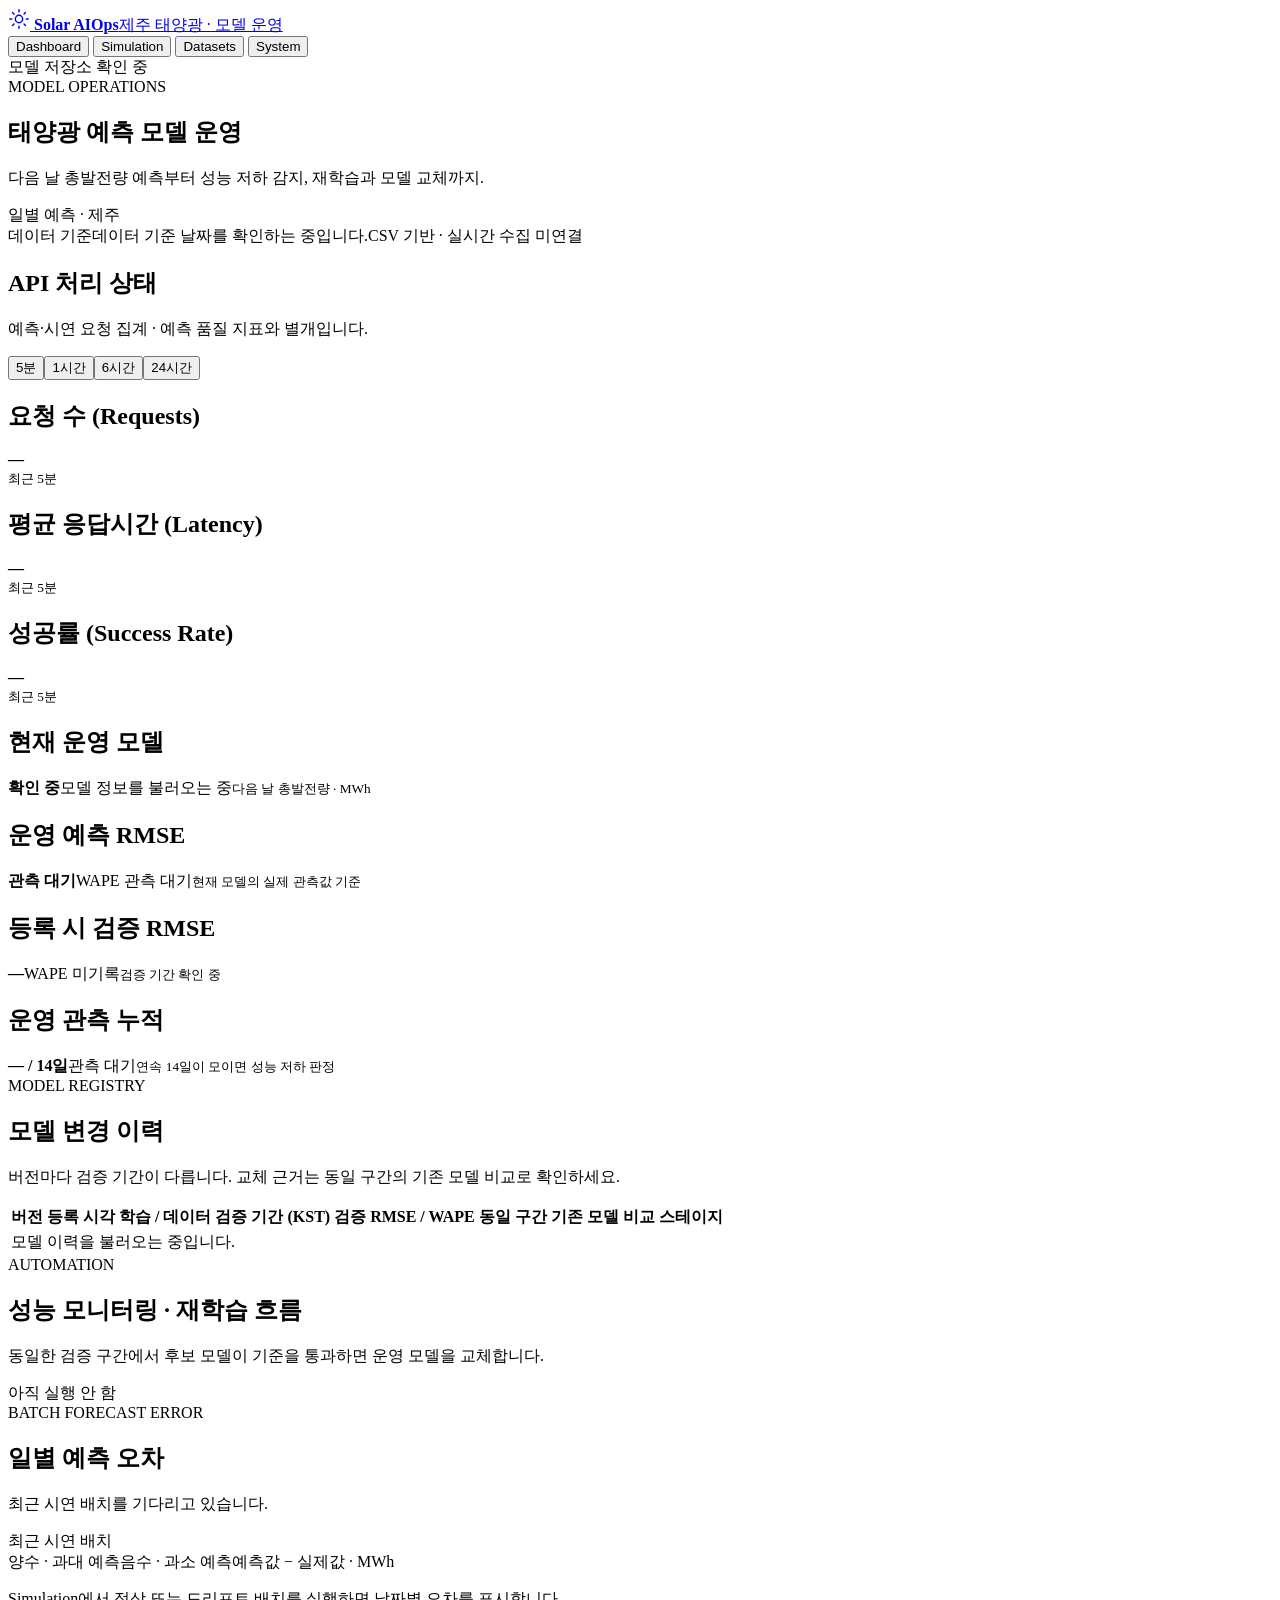
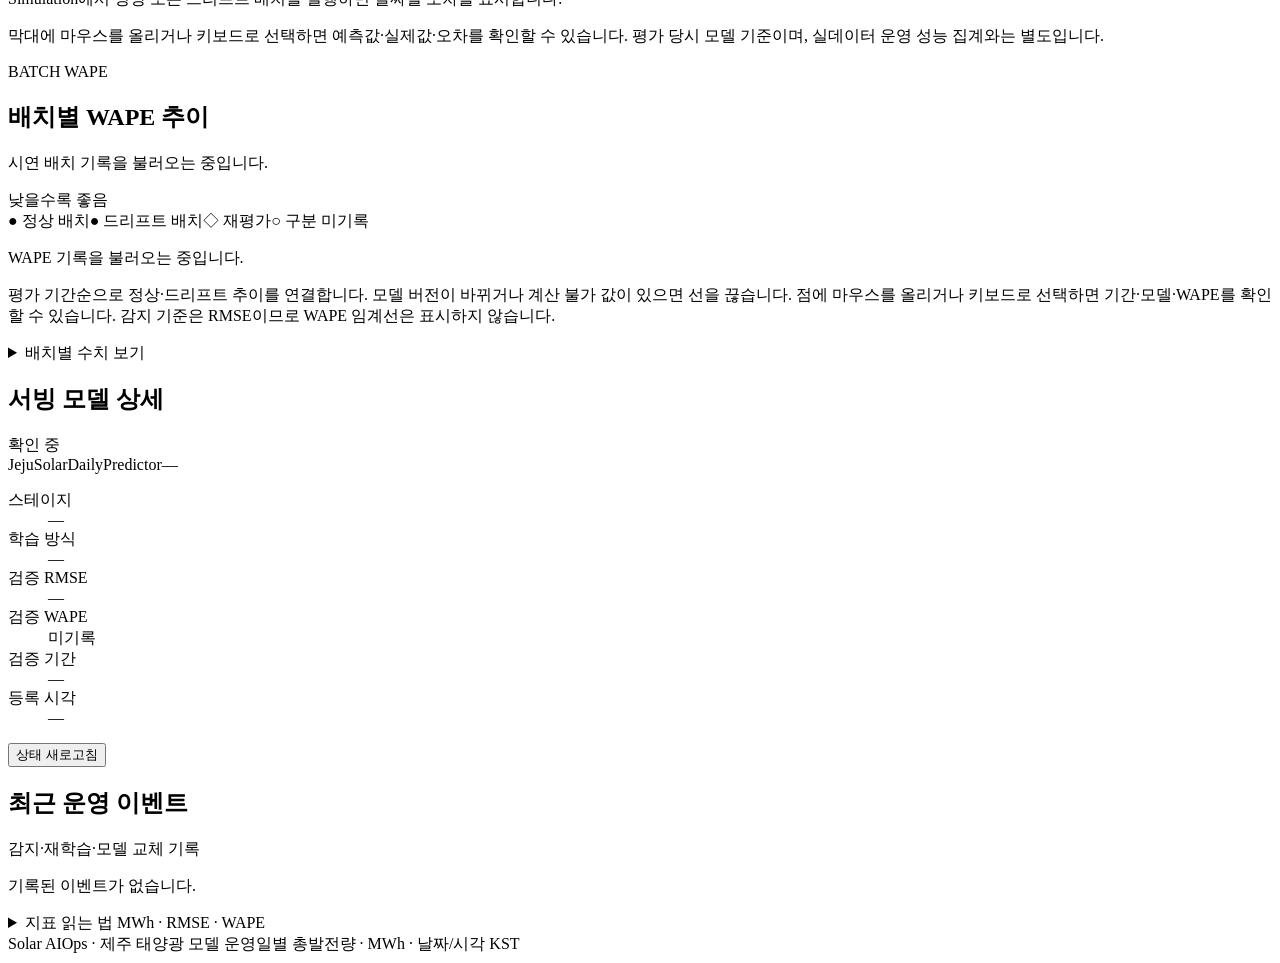
==== commit 96576be4: "feat: 배치 재평가 처리와 WAPE 이력 시각화 추가" ====
--- a/project/serving_app/static/index.html
+++ b/project/serving_app/static/index.html
@@ -5,8 +5,8 @@
   <meta name="viewport" content="width=device-width, initial-scale=1.0" />
   <title>AIOps · 제주 태양광 모델 운영</title>
   <link rel="icon" href="/favicon.ico" />
-  <link rel="stylesheet" href="/dashboard.css?v=daily-ops-9" />
-  <script src="/dashboard.js?v=daily-ops-9" defer></script>
+  <link rel="stylesheet" href="/dashboard.css?v=daily-ops-14" />
+  <script src="/dashboard.js?v=daily-ops-14" defer></script>
 </head>
 <body>
   <header class="topnav">
@@ -57,6 +57,13 @@
         <div id="batch-error-chart" class="batch-error-chart"><p class="empty">Simulation에서 정상 또는 드리프트 배치를 실행하면 날짜별 오차를 표시합니다.</p></div>
         <p class="inline-note">막대에 마우스를 올리거나 키보드로 선택하면 예측값·실제값·오차를 확인할 수 있습니다. 평가 당시 모델 기준이며, 실데이터 운영 성능 집계와는 별도입니다.</p>
       </article>
+      <article class="card wape-history-card">
+        <div class="section-head-row"><div class="section-head"><span class="eyebrow">BATCH WAPE</span><h2>배치별 WAPE 추이</h2><p id="wape-history-context">시연 배치 기록을 불러오는 중입니다.</p></div><span class="pill neutral">낮을수록 좋음</span></div>
+        <div class="error-legend"><span class="wape-normal">● 정상 배치</span><span class="wape-drift">● 드리프트 배치</span><span>◇ 재평가</span><span>○ 구분 미기록</span></div>
+        <div id="wape-history-chart" class="batch-error-chart"><p class="empty">WAPE 기록을 불러오는 중입니다.</p></div>
+        <p class="inline-note">평가 기간순으로 정상·드리프트 추이를 연결합니다. 모델 버전이 바뀌거나 계산 불가 값이 있으면 선을 끊습니다. 점에 마우스를 올리거나 키보드로 선택하면 기간·모델·WAPE를 확인할 수 있습니다. 감지 기준은 RMSE이므로 WAPE 임계선은 표시하지 않습니다.</p>
+        <details><summary>배치별 수치 보기</summary><div class="table-wrap"><table><thead><tr><th>평가 기간 (KST)</th><th>배치</th><th>평가 모델</th><th>WAPE</th><th>실행 구분</th></tr></thead><tbody id="wape-history-rows"></tbody></table></div></details>
+      </article>
       <div class="dashboard-grid">
         <article class="card model-card">
           <div class="section-head-row"><h2>서빙 모델 상세</h2><span id="model-health" class="pill neutral">확인 중</span></div>
@@ -84,8 +91,9 @@
         <div id="prediction-context" class="context-strip"></div>
         <div class="btn-row"><button class="btn secondary" id="regenerate-example">업로드 데이터 불러오기</button><button class="btn primary inference-action" id="run-prediction">예측 실행</button></div>
         <div id="prediction-status" class="action-status" role="status"></div>
+        <div id="prediction-result-card" class="prediction-result-card" aria-live="polite" hidden></div>
         <details><summary>입력 JSON · 운영 예측 기준</summary><p class="inline-note">일자별 관측값은 해당 날짜가 끝난 뒤 사용합니다. 운영 예측은 KST 00:00~00:59에 직전 날짜까지의 데이터로 발행합니다. 그 밖의 과거 점검은 운영 성능 집계에서 제외됩니다.</p><label class="sr-only" for="prediction-input">예측 요청 JSON</label><textarea id="prediction-input" spellcheck="false" aria-describedby="prediction-status"></textarea></details>
-        <details><summary>예측 상세 JSON</summary><pre id="prediction-result" class="result-box" hidden></pre></details>
+        <details id="prediction-details"><summary>기술 상세 보기 · JSON</summary><pre id="prediction-result" class="result-box" hidden></pre></details>
       </article>
       <article class="card api-card">
         <div class="section-head-row"><div class="section-head"><h2>API 요청 상태</h2><p><span class="window-caption">최근 5분</span> · 화면 새로고침은 집계에서 제외합니다.</p></div><label class="auto-refresh"><input type="checkbox" id="auto-refresh" checked /> API 지표 5초마다 갱신</label></div>
